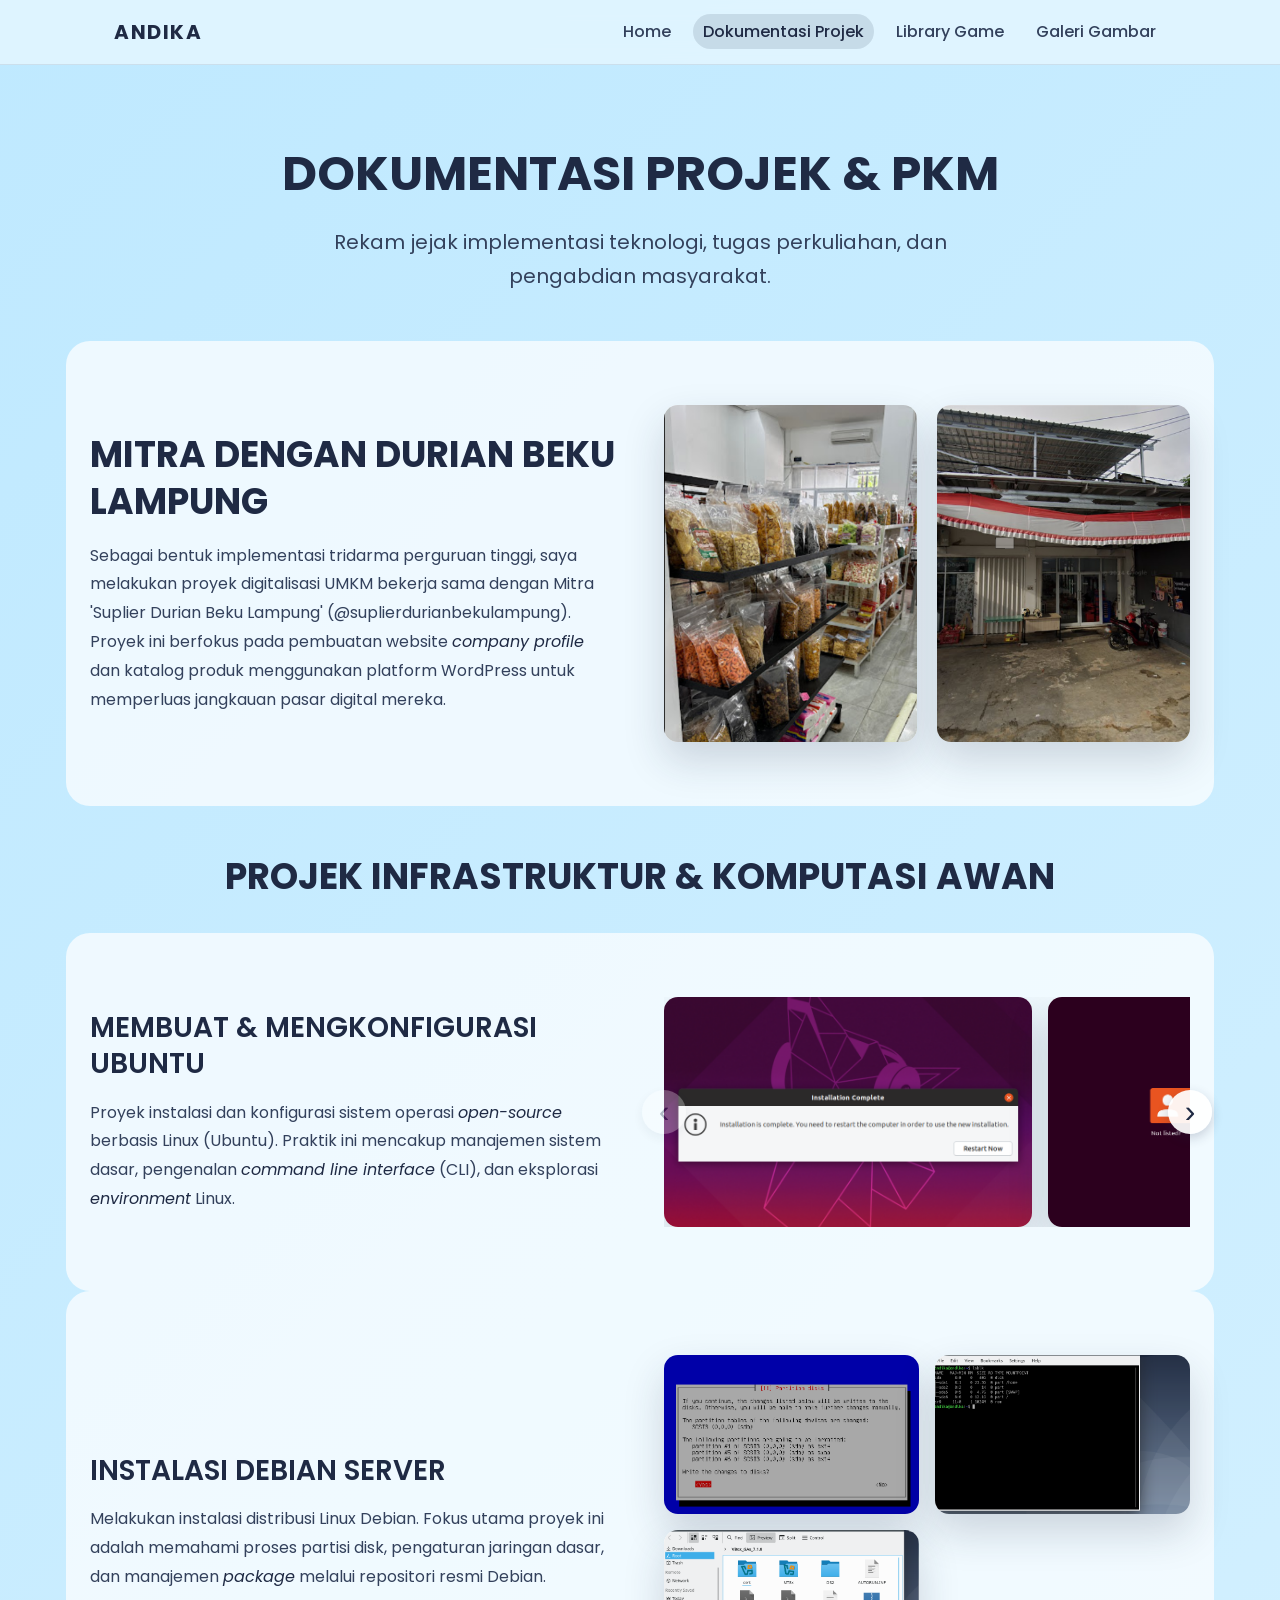
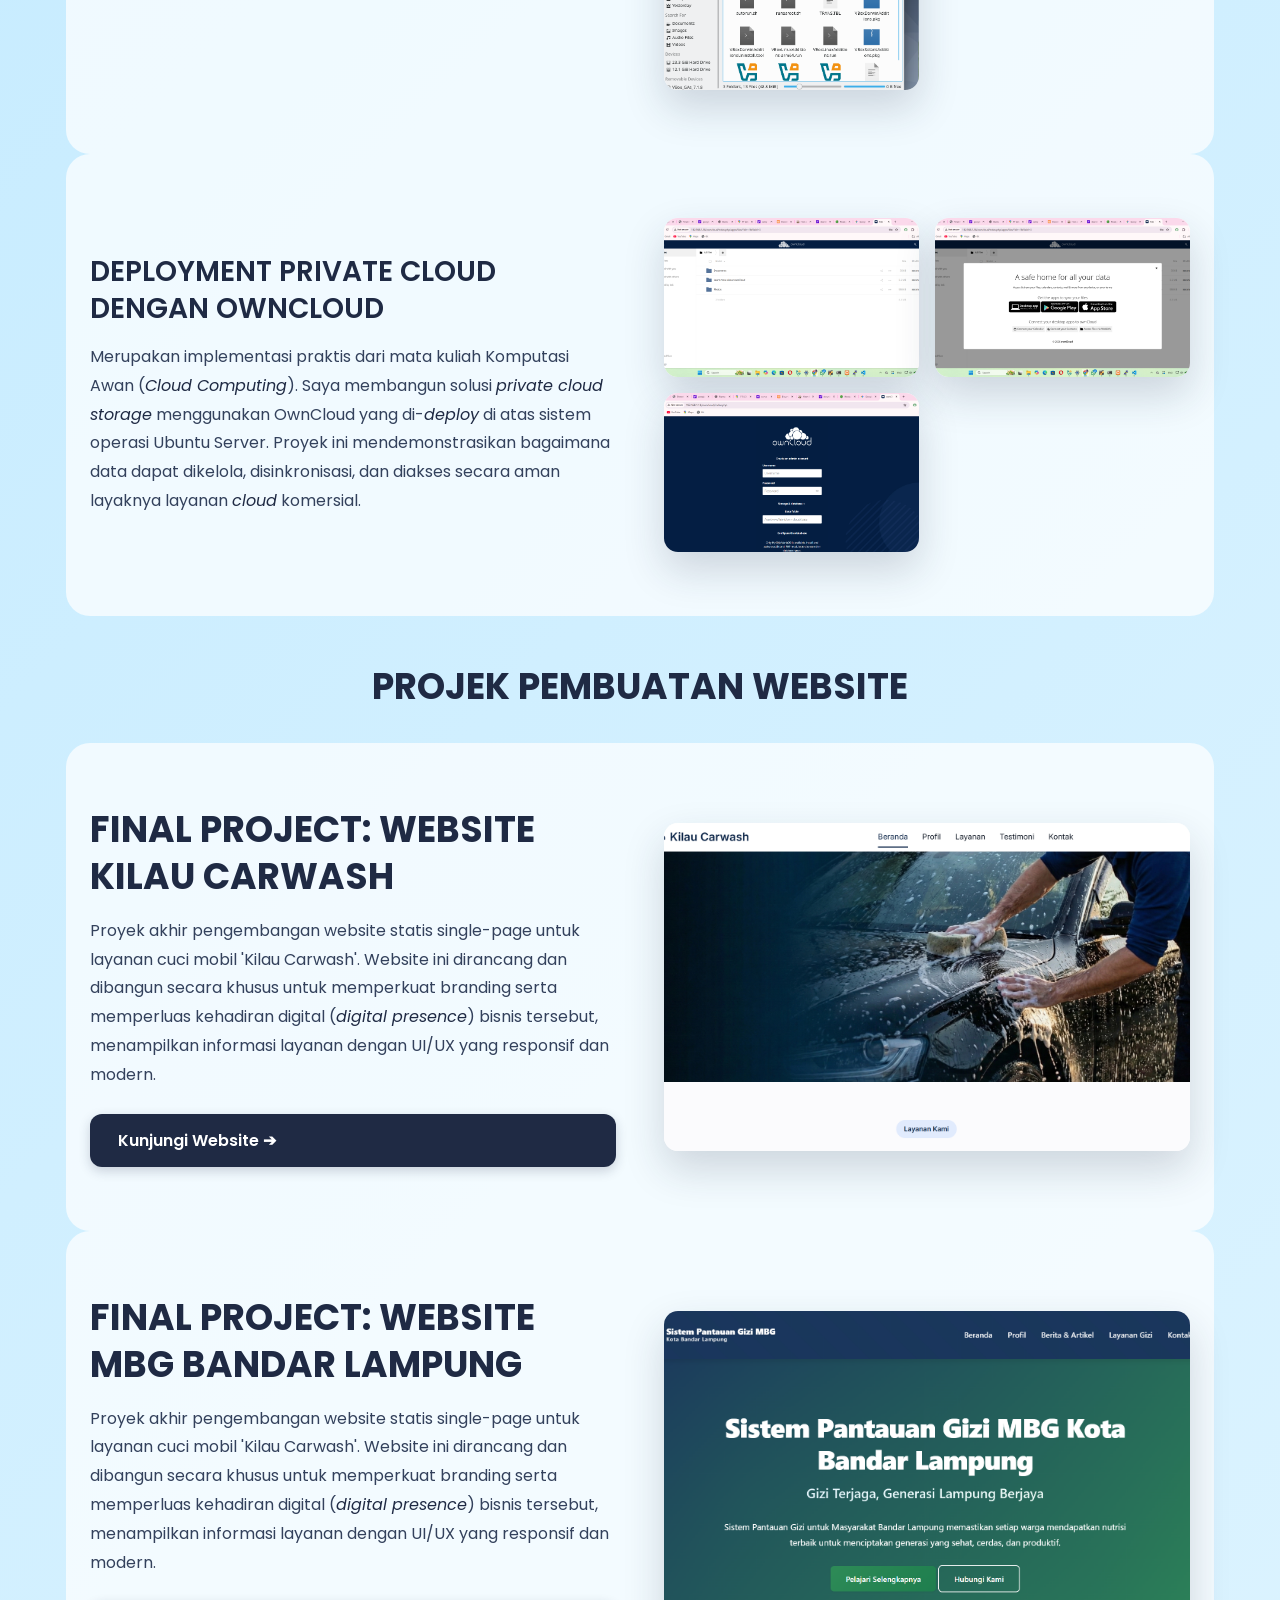
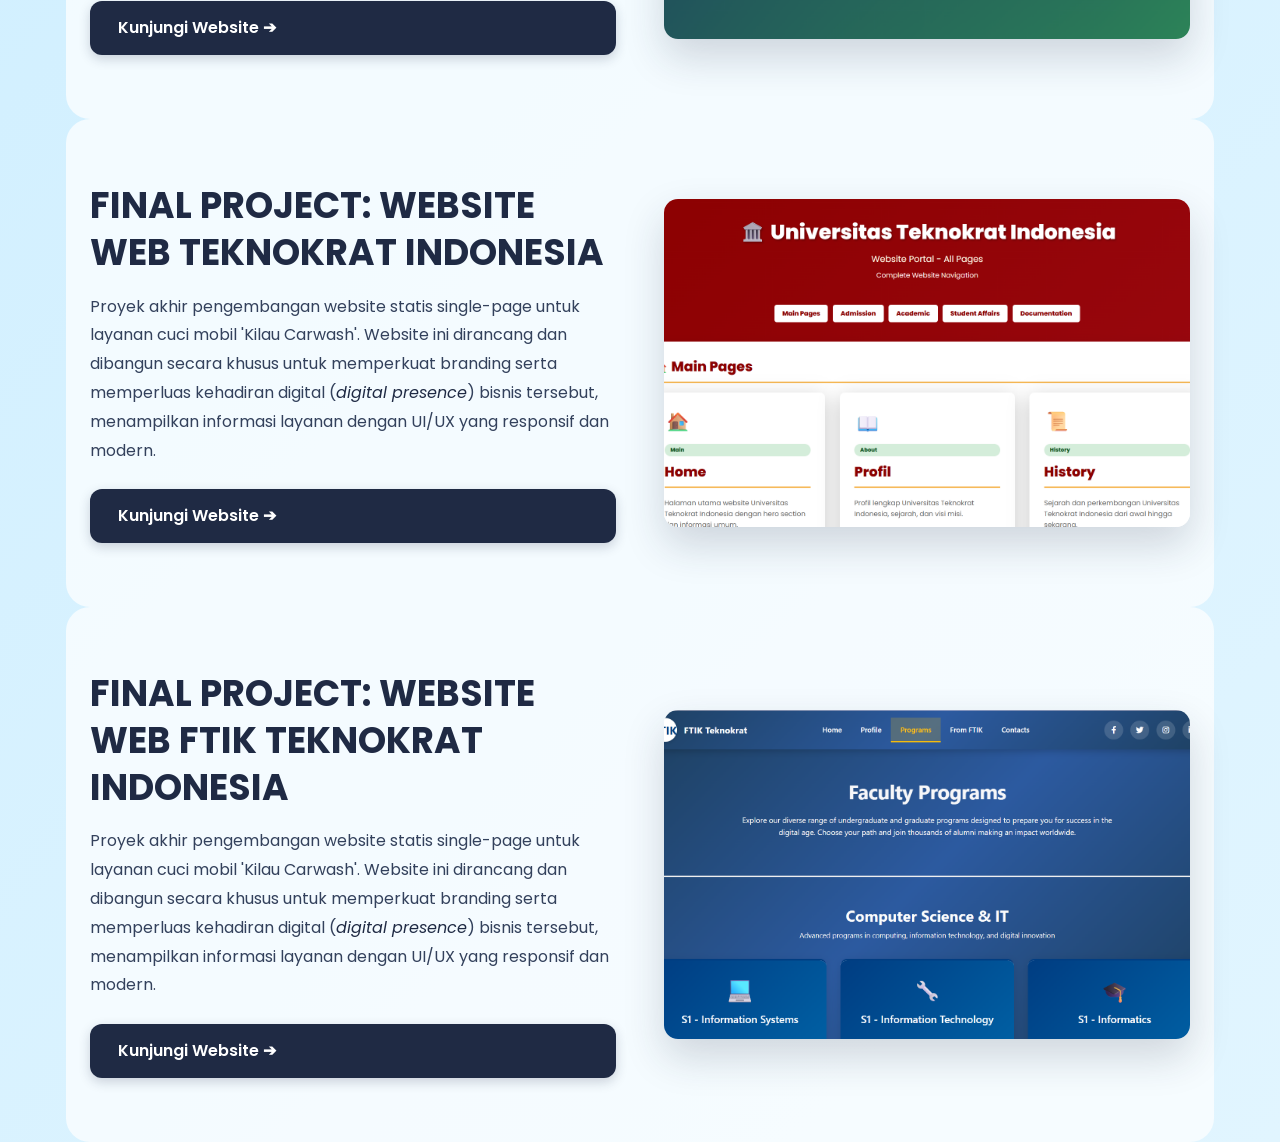
==== dokumentasi.html @ e95131c3 "first commit" ====
<!doctype html>
<html lang="id">
  <head>
    <meta charset="UTF-8" />
    <meta name="viewport" content="width=device-width, initial-scale=1.0" />
    <title>Dokumentasi Projek & PKM | Portofolio</title>
    <link rel="preconnect" href="https://fonts.googleapis.com" />
    <link rel="preconnect" href="https://fonts.gstatic.com" crossorigin />
    <link
      href="https://fonts.googleapis.com/css2?family=Poppins:wght@300;400;500;600;700&display=swap"
      rel="stylesheet"
    />
    <link rel="stylesheet" href="style-dokumentasi.css" />
  </head>
  <body>
    <!-- NAVBAR -->
    <header class="site-header">
      <nav class="navbar" aria-label="Navigasi utama">
        <a class="logo" href="index.html">ANDIKA</a>
        <ul class="nav-links">
          <li><a href="index.html">Home</a></li>
          <li>
            <a class="active" href="dokumentasi.html">Dokumentasi Projek</a>
          </li>
          <li><a href="library.html">Library Game</a></li>
          <li><a href="galeri.html">Galeri Gambar</a></li>
        </ul>
      </nav>
    </header>

    <main>
      <!-- PAGE HEADER -->
      <section class="section page-header">
        <div class="container center">
          <h1 class="title">DOKUMENTASI PROJEK & PKM</h1>
          <p class="subtitle">
            Rekam jejak implementasi teknologi, tugas perkuliahan, dan
            pengabdian masyarakat.
          </p>
        </div>
      </section>

      <!-- SECTION A: PKM - ZIG-ZAG LAYOUT 1 (Text Left, Images Right) -->
      <section class="section pkm-section">
        <div class="container split">
          <div class="content">
            <h2 class="section-title">MITRA DENGAN DURIAN BEKU LAMPUNG</h2>
            <p class="description">
              Sebagai bentuk implementasi tridarma perguruan tinggi, saya
              melakukan proyek digitalisasi UMKM bekerja sama dengan Mitra
              'Suplier Durian Beku Lampung' (@suplierdurianbekulampung). Proyek
              ini berfokus pada pembuatan website <em>company profile</em> dan
              katalog produk menggunakan platform WordPress untuk memperluas
              jangkauan pasar digital mereka.
            </p>
          </div>
          <div class="portrait-grid">
            <div class="portrait-item">
              <img
                src="dokumentasi/pkm1.png"
                alt="Dokumentasi PKM - Durian Beku Lampung 1"
                loading="lazy"
                decoding="async"
              />
            </div>
            <div class="portrait-item">
              <img
                src="dokumentasi/pkm2.png"
                alt="Dokumentasi PKM - Durian Beku Lampung 2"
                loading="lazy"
                decoding="async"
              />
            </div>
          </div>
        </div>
      </section>

      <!-- SECTION B: IT INFRASTRUCTURE PROJECTS -->
      <section class="section projects-header">
        <div class="container center">
          <h2 class="section-title">PROJEK INFRASTRUKTUR & KOMPUTASI AWAN</h2>
        </div>
      </section>

      <!-- SUB-SECTION B1: UBUNTU (Text Left, Scrolling Gallery Right) -->
      <section class="section ubuntu-section">
        <div class="container split">
          <div class="content">
            <h3 class="subsection-title">MEMBUAT & MENGKONFIGURASI UBUNTU</h3>
            <p class="description">
              Proyek instalasi dan konfigurasi sistem operasi
              <em>open-source</em> berbasis Linux (Ubuntu). Praktik ini mencakup
              manajemen sistem dasar, pengenalan
              <em>command line interface</em> (CLI), dan eksplorasi
              <em>environment</em> Linux.
            </p>
          </div>
          <div class="gallery-container">
            <button
              class="gallery-nav gallery-nav-left"
              aria-label="Scroll left"
            >
              &#8249;
            </button>
            <div class="horizontal-gallery" id="ubuntuGallery">
              <div class="gallery-slide">
                <img
                  src="dokumentasi/ubuntu1.png"
                  alt="Ubuntu Screenshot 1"
                  loading="lazy"
                  decoding="async"
                />
              </div>
              <div class="gallery-slide">
                <img
                  src="dokumentasi/ubuntu2.png"
                  alt="Ubuntu Screenshot 2"
                  loading="lazy"
                  decoding="async"
                />
              </div>
              <div class="gallery-slide">
                <img
                  src="dokumentasi/ubuntu3.png"
                  alt="Ubuntu Screenshot 3"
                  loading="lazy"
                  decoding="async"
                />
              </div>
              <div class="gallery-slide">
                <img
                  src="dokumentasi/ubuntu4.png"
                  alt="Ubuntu Screenshot 4"
                  loading="lazy"
                  decoding="async"
                />
              </div>
            </div>
            <button
              class="gallery-nav gallery-nav-right"
              aria-label="Scroll right"
            >
              &#8250;
            </button>
          </div>
        </div>
      </section>

      <!-- SUB-SECTION B2: DEBIAN (Images Left, Text Right) -->
      <section class="section debian-section">
        <div class="container split reverse">
          <div class="image-stack">
            <div class="stack-item">
              <img
                src="dokumentasi/debian1.png"
                alt="Debian Installation Screenshot 1"
                loading="lazy"
                decoding="async"
              />
            </div>
            <div class="stack-item">
              <img
                src="dokumentasi/debian2.png"
                alt="Debian Installation Screenshot 2"
                loading="lazy"
                decoding="async"
              />
            </div>
            <div class="stack-item">
              <img
                src="dokumentasi/debian3.png"
                alt="Debian Installation Screenshot 3"
                loading="lazy"
                decoding="async"
              />
            </div>
          </div>
          <div class="content">
            <h3 class="subsection-title">INSTALASI DEBIAN SERVER</h3>
            <p class="description">
              Melakukan instalasi distribusi Linux Debian. Fokus utama proyek
              ini adalah memahami proses partisi disk, pengaturan jaringan
              dasar, dan manajemen <em>package</em> melalui repositori resmi
              Debian.
            </p>
          </div>
        </div>
      </section>

      <!-- SUB-SECTION B3: OWNCLOUD (Text Left, Images Right) -->
      <section class="section owncloud-section">
        <div class="container split">
          <div class="content">
            <h3 class="subsection-title">
              DEPLOYMENT PRIVATE CLOUD DENGAN OWNCLOUD
            </h3>
            <p class="description">
              Merupakan implementasi praktis dari mata kuliah Komputasi Awan
              (<em>Cloud Computing</em>). Saya membangun solusi
              <em>private cloud storage</em> menggunakan OwnCloud yang di-<em
                >deploy</em
              >
              di atas sistem operasi Ubuntu Server. Proyek ini mendemonstrasikan
              bagaimana data dapat dikelola, disinkronisasi, dan diakses secara
              aman layaknya layanan <em>cloud</em> komersial.
            </p>
          </div>
          <div class="image-stack">
            <div class="stack-item">
              <img
                src="dokumentasi/one cloude.png"
                alt="OwnCloud Dashboard Screenshot 1"
                loading="lazy"
                decoding="async"
              />
            </div>
            <div class="stack-item">
              <img
                src="dokumentasi/one cloude2.png"
                alt="OwnCloud Dashboard Screenshot 2"
                loading="lazy"
                decoding="async"
              />
            </div>
            <div class="stack-item">
              <img
                src="dokumentasi/one cloude3.png"
                alt="OwnCloud Dashboard Screenshot 3"
                loading="lazy"
                decoding="async"
              />
            </div>
          </div>
        </div>
      </section>
    </main>

    <section class="section projects-header">
      <div class="container center">
        <h2 class="section-title">PROJEK PEMBUATAN WEBSITE</h2>
      </div>
    </section>
    <!-- WEB DEVELOPMENT PROJECT: KILAU CARWASH - ZIG-ZAG LAYOUT 2 (Image Left, Text Right) -->
    <section class="section kilau-section">
      <div class="container split reverse">
        <div class="project-image-container">
          <img
            src="dokumentasi/Web Kilau CaarWash.png"
            alt="Website Kilau Carwash - Final Project"
            loading="lazy"
            decoding="async"
            class="project-mockup"
          />
        </div>
        <div class="content">
          <h2 class="section-title">FINAL PROJECT: WEBSITE KILAU CARWASH</h2>
          <p class="description">
            Proyek akhir pengembangan website statis single-page untuk layanan
            cuci mobil 'Kilau Carwash'. Website ini dirancang dan dibangun
            secara khusus untuk memperkuat branding serta memperluas kehadiran
            digital (<em>digital presence</em>) bisnis tersebut, menampilkan
            informasi layanan dengan UI/UX yang responsif dan modern.
          </p>
          <a
            href="https://kilau-caar-wash.netlify.app/"
            target="_blank"
            rel="noopener noreferrer"
            class="cta-button"
          >
            Kunjungi Website ➔
          </a>
        </div>
      </div>
    </section>
    <!-- WEB DEVELOPMENT PROJECT: KILAU CARWASH - ZIG-ZAG LAYOUT 2 (Image Left, Text Right) -->
    <section class="section kilau-section">
      <div class="container split reverse">
        <div class="project-image-container">
          <img
            src="dokumentasi/MBG Bandar Lampung.png"
            alt="Website MBG Bandar Lampung - Final Project"
            loading="lazy"
            decoding="async"
            class="project-mockup"
          />
        </div>
        <div class="content">
          <h2 class="section-title">
            FINAL PROJECT: WEBSITE MBG BANDAR LAMPUNG
          </h2>
          <p class="description">
            Proyek akhir pengembangan website statis single-page untuk layanan
            cuci mobil 'Kilau Carwash'. Website ini dirancang dan dibangun
            secara khusus untuk memperkuat branding serta memperluas kehadiran
            digital (<em>digital presence</em>) bisnis tersebut, menampilkan
            informasi layanan dengan UI/UX yang responsif dan modern.
          </p>
          <a
            href="https://pemantauan-gizi-mbg-kotabandar-lampun.netlify.app/"
            target="_blank"
            rel="noopener noreferrer"
            class="cta-button"
          >
            Kunjungi Website ➔
          </a>
        </div>
      </div>
    </section>
    <!-- WEB DEVELOPMENT PROJECT: KILAU CARWASH - ZIG-ZAG LAYOUT 2 (Image Left, Text Right) -->
    <section class="section kilau-section">
      <div class="container split reverse">
        <div class="project-image-container">
          <img
            src="dokumentasi/Web Teknokrat.png"
            alt="Website MBG Bandar Lampung - Final Project"
            loading="lazy"
            decoding="async"
            class="project-mockup"
          />
        </div>
        <div class="content">
          <h2 class="section-title">
            FINAL PROJECT: WEBSITE WEB TEKNOKRAT INDONESIA
          </h2>
          <p class="description">
            Proyek akhir pengembangan website statis single-page untuk layanan
            cuci mobil 'Kilau Carwash'. Website ini dirancang dan dibangun
            secara khusus untuk memperkuat branding serta memperluas kehadiran
            digital (<em>digital presence</em>) bisnis tersebut, menampilkan
            informasi layanan dengan UI/UX yang responsif dan modern.
          </p>
          <a
            href="https://web-teknokrat-indonesia.netlify.app/"
            target="_blank"
            rel="noopener noreferrer"
            class="cta-button"
          >
            Kunjungi Website ➔
          </a>
        </div>
      </div>
    </section>
    <!-- WEB DEVELOPMENT PROJECT: KILAU CARWASH - ZIG-ZAG LAYOUT 2 (Image Left, Text Right) -->
    <section class="section kilau-section">
      <div class="container split reverse">
        <div class="project-image-container">
          <img
            src="dokumentasi/FTIK Tekno.png"
            alt="Website MBG Bandar Lampung - Final Project"
            loading="lazy"
            decoding="async"
            class="project-mockup"
          />
        </div>
        <div class="content">
          <h2 class="section-title">
            FINAL PROJECT: WEBSITE WEB FTIK TEKNOKRAT INDONESIA
          </h2>
          <p class="description">
            Proyek akhir pengembangan website statis single-page untuk layanan
            cuci mobil 'Kilau Carwash'. Website ini dirancang dan dibangun
            secara khusus untuk memperkuat branding serta memperluas kehadiran
            digital (<em>digital presence</em>) bisnis tersebut, menampilkan
            informasi layanan dengan UI/UX yang responsif dan modern.
          </p>
          <a
            href="https://web-ftik-teknokrat-indonesia.netlify.app/"
            target="_blank"
            rel="noopener noreferrer"
            class="cta-button"
          >
            Kunjungi Website ➔
          </a>
        </div>
      </div>
    </section>

    <script src="script-dokumentasi.js"></script>
  </body>
</html>
---- style-dokumentasi.css ----
/* ========================================
   CSS VARIABLES & DESIGN TOKENS
   ======================================== */
:root {
  /* Color Palette */
  --text-main: #1f2a44; /* Dark Navy - primary text */
  --text-soft: #33415c; /* Charcoal - secondary text */
  --surface: rgba(255, 255, 255, 0.72); /* Semi-transparent white cards */
  --shadow: 0 18px 40px rgba(31, 42, 68, 0.18); /* Subtle drop shadow */

  /* Sky Blue Gradient Background */
  --bg-start: #bfe9ff; /* Light sky blue */
  --bg-end: #e1f5ff; /* Very light blue */

  /* Spacing */
  --section-padding: 64px;
  --container-max-width: 1100px;
}

/* ========================================
   RESET & BASE STYLES
   ======================================== */
* {
  box-sizing: border-box;
  margin: 0;
  padding: 0;
}

html {
  scroll-behavior: smooth;
}

body {
  font-family: "Poppins", sans-serif;
  color: var(--text-main);
  background: linear-gradient(
    135deg,
    var(--bg-start),
    var(--bg-end)
  ); /* Sky blue gradient */
  min-height: 100vh;
  line-height: 1.6;
}

img {
  width: 100%;
  height: 100%;
  object-fit: cover;
  display: block;
}

/* ========================================
   NAVBAR (Sticky Header)
   ======================================== */
.site-header {
  position: sticky;
  top: 0;
  z-index: 10;
  background: rgba(225, 245, 255, 0.92);
  -webkit-backdrop-filter: blur(10px); /* Safari support */
  backdrop-filter: blur(10px);
  border-bottom: 1px solid rgba(31, 42, 68, 0.1);
}

.navbar {
  display: flex;
  align-items: center;
  justify-content: space-between;
  gap: 16px;
  padding: 16px 24px;
  max-width: var(--container-max-width);
  margin: 0 auto;
}

.logo {
  font-weight: 700;
  font-size: 20px;
  letter-spacing: 0.08em;
  color: var(--text-main);
  text-decoration: none;
}

.nav-links {
  list-style: none;
  display: flex;
  flex-wrap: wrap;
  gap: 12px;
}

.nav-links a {
  text-decoration: none;
  color: var(--text-soft);
  font-weight: 500;
  padding: 6px 10px;
  border-radius: 999px;
  transition:
    background 0.2s ease,
    color 0.2s ease;
}

.nav-links a.active,
.nav-links a:hover {
  background: rgba(31, 42, 68, 0.12);
  color: var(--text-main);
}

/* ========================================
   LAYOUT UTILITIES
   ======================================== */
.section {
  padding: var(--section-padding) 24px;
}

.container {
  max-width: var(--container-max-width);
  margin: 0 auto;
}

/* Mobile-First: Stack vertically by default */
.split {
  display: flex;
  flex-direction: column;
  gap: 32px;
  align-items: center;
}

.split.reverse {
  flex-direction: column-reverse;
}

.center {
  text-align: center;
  display: flex;
  flex-direction: column;
  gap: 22px;
  align-items: center;
}

.content {
  width: 100%;
  max-width: 520px;
  display: flex;
  flex-direction: column;
  gap: 16px;
}

/* ========================================
   TYPOGRAPHY
   ======================================== */
.title {
  font-size: clamp(32px, 5vw, 48px);
  font-weight: 700;
  line-height: 1.2;
  color: var(--text-main);
}

.subtitle {
  font-size: clamp(16px, 2.5vw, 20px);
  line-height: 1.7;
  color: var(--text-soft);
  max-width: 720px;
}

.section-title {
  font-size: clamp(24px, 3.5vw, 36px);
  font-weight: 700;
  line-height: 1.3;
  color: var(--text-main);
}

.subsection-title {
  font-size: clamp(20px, 3vw, 28px);
  font-weight: 600;
  line-height: 1.3;
  color: var(--text-main);
}

.description {
  line-height: 1.8;
  color: var(--text-soft);
  font-size: 16px;
}

.description em {
  font-style: italic;
  color: var(--text-main);
}

/* ========================================
   PAGE HEADER
   ======================================== */
.page-header {
  padding-top: 80px;
  padding-bottom: 48px;
}

/* ========================================
   SECTION A: PKM - ZIG-ZAG LAYOUT 1
   (Text Left, 2 Portrait Images Right)
   ======================================== */
.pkm-section {
  background: var(--surface);
  border-radius: 24px;
  margin: 0 auto;
  max-width: calc(var(--container-max-width) + 48px);
}

/* Portrait Image Grid: 2 columns on mobile, side-by-side */
.portrait-grid {
  width: 100%;
  display: grid;
  grid-template-columns: repeat(2, minmax(0, 1fr));
  gap: 16px;
}

.portrait-item {
  aspect-ratio: 3 / 4; /* Portrait orientation */
  border-radius: 14px;
  overflow: hidden;
  box-shadow: var(--shadow);
  background: white;
}

/* ========================================
   WEB DEVELOPMENT PROJECT: KILAU CARWASH
   (Image Left, Text Right with CTA Button)
   ======================================== */
.kilau-section {
  background: var(--surface);
  border-radius: 24px;
  margin: 0 auto;
  max-width: calc(var(--container-max-width) + 48px);
}

/* Project Mockup Image Container */
.project-image-container {
  width: 100%;
  max-width: 540px;
  aspect-ratio: 16 / 10; /* Landscape format for website mockup */
  border-radius: 14px;
  overflow: hidden;
  box-shadow: var(--shadow);
  background: white;
  transition:
    transform 0.3s ease,
    box-shadow 0.3s ease;
}

/* Hover Effect: Scale up and enhance shadow */
.project-image-container:hover {
  transform: translateY(-4px) scale(1.02);
  box-shadow: 0 24px 48px rgba(31, 42, 68, 0.25);
}

.project-mockup {
  transition: transform 0.3s ease;
}

.project-image-container:hover .project-mockup {
  transform: scale(1.03);
}

/* CTA Button (Call to Action) */
.cta-button {
  display: inline-flex;
  align-items: center;
  gap: 8px;
  padding: 14px 28px;
  margin-top: 8px;
  background: var(--text-main);
  color: white;
  text-decoration: none;
  font-weight: 600;
  font-size: 16px;
  border-radius: 12px;
  transition:
    background 0.3s ease,
    transform 0.2s ease,
    box-shadow 0.3s ease;
  box-shadow: 0 4px 12px rgba(31, 42, 68, 0.2);
}

/* CTA Button Hover Effect: Lighter blue with glow */
.cta-button:hover {
  background: #2a3d5f;
  transform: translateY(-2px);
  box-shadow:
    0 8px 20px rgba(31, 42, 68, 0.3),
    0 0 20px rgba(191, 233, 255, 0.4); /* Sky blue glow */
}

.cta-button:active {
  transform: translateY(0);
  box-shadow: 0 4px 12px rgba(31, 42, 68, 0.2);
}

/* ========================================
   SECTION B: IT INFRASTRUCTURE HEADER
   ======================================== */
.projects-header {
  padding-top: 48px;
  padding-bottom: 32px;
}

/* ========================================
   SUB-SECTION B1: UBUNTU
   (Text Left, Horizontal Scrolling Gallery Right)
   ======================================== */
.ubuntu-section {
  background: var(--surface);
  border-radius: 24px;
  margin: 0 auto;
  max-width: calc(var(--container-max-width) + 48px);
}

/* Gallery Container with Arrow Buttons */
.gallery-container {
  position: relative;
  width: 100%;
  max-width: 540px;
}

/* Horizontal Scrolling Gallery */
.horizontal-gallery {
  display: flex;
  gap: 16px;
  overflow-x: auto;
  scroll-snap-type: x mandatory;
  scroll-behavior: smooth;
  -webkit-overflow-scrolling: touch;
  /* Hide scrollbar */
  scrollbar-width: none; /* Firefox */
  -ms-overflow-style: none; /* IE/Edge */
}

.horizontal-gallery::-webkit-scrollbar {
  display: none; /* Chrome/Safari */
}

.gallery-slide {
  flex: 0 0 100%; /* Each slide takes full width */
  aspect-ratio: 16 / 10; /* Landscape orientation for screenshots */
  border-radius: 14px;
  overflow: hidden;
  box-shadow: var(--shadow);
  scroll-snap-align: start;
  background: white;
}

/* Arrow Navigation Buttons */
.gallery-nav {
  position: absolute;
  top: 50%;
  transform: translateY(-50%);
  background: rgba(255, 255, 255, 0.92);
  border: none;
  width: 44px;
  height: 44px;
  border-radius: 50%;
  font-size: 32px;
  font-weight: 300;
  color: var(--text-main);
  cursor: pointer;
  box-shadow: 0 4px 12px rgba(31, 42, 68, 0.2);
  transition:
    background 0.2s ease,
    transform 0.2s ease;
  z-index: 2;
}

.gallery-nav:hover {
  background: white;
  transform: translateY(-50%) scale(1.1);
}

.gallery-nav-left {
  left: -16px;
}

.gallery-nav-right {
  right: -16px;
}

/* ========================================
   SUB-SECTION B2 & B3: DEBIAN & OWNCLOUD
   (Image Stack Grid)
   ======================================== */
.debian-section,
.owncloud-section {
  background: var(--surface);
  border-radius: 24px;
  margin: 0 auto;
  max-width: calc(var(--container-max-width) + 48px);
}

/* Image Stack: Grid layout for screenshots */
.image-stack {
  width: 100%;
  display: grid;
  grid-template-columns: 1fr;
  gap: 14px;
}

.stack-item {
  aspect-ratio: 16 / 10; /* Landscape format for terminal/dashboard */
  border-radius: 14px;
  overflow: hidden;
  box-shadow: var(--shadow);
  background: white;
}

/* ========================================
   RESPONSIVE DESIGN (Desktop)
   ======================================== */

/* Desktop: Switch to 2-column side-by-side layouts */
@media (min-width: 900px) {
  .split {
    flex-direction: row;
    align-items: center;
    justify-content: space-between;
    gap: 48px;
  }

  /* For .reverse class: Images Left, Text Right */
  .split.reverse {
    flex-direction: row-reverse;
  }

  /* Ensure content and image containers take equal space */
  .content,
  .portrait-grid,
  .gallery-container,
  .image-stack,
  .project-image-container {
    flex: 1;
    max-width: 50%;
  }

  /* Portrait grid stays 2 columns on desktop */
  .portrait-grid {
    grid-template-columns: repeat(2, minmax(0, 1fr));
    gap: 20px;
  }

  /* Image stack: 2 columns on desktop for cleaner layout */
  .image-stack {
    grid-template-columns: repeat(2, minmax(0, 1fr));
    gap: 16px;
  }

  /* Gallery slides: Show 1.5 slides on desktop for peek effect */
  .gallery-slide {
    flex: 0 0 70%;
  }

  /* Adjust arrow button positions for desktop */
  .gallery-nav-left {
    left: -22px;
  }

  .gallery-nav-right {
    right: -22px;
  }
}

/* Tablet range: Optimize portrait grid */
@media (min-width: 600px) and (max-width: 899px) {
  .portrait-grid {
    max-width: 600px;
  }
}
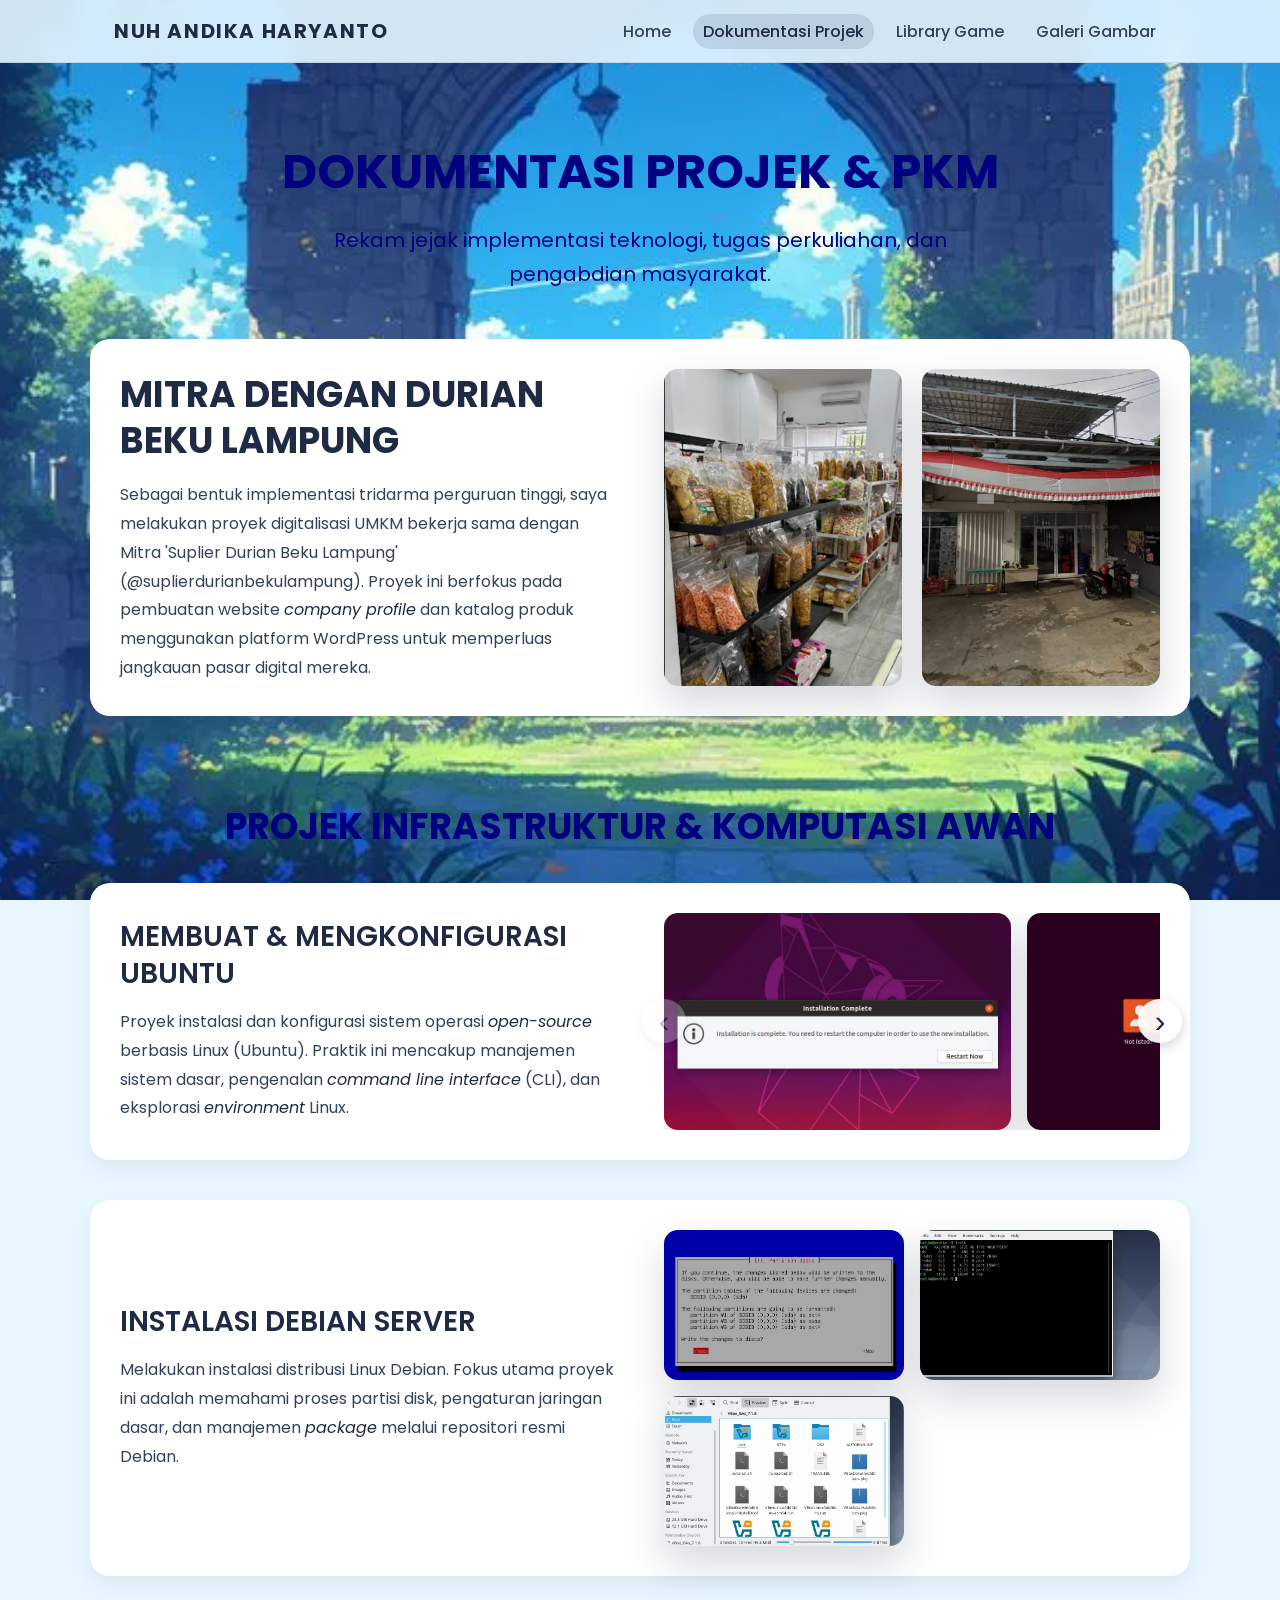
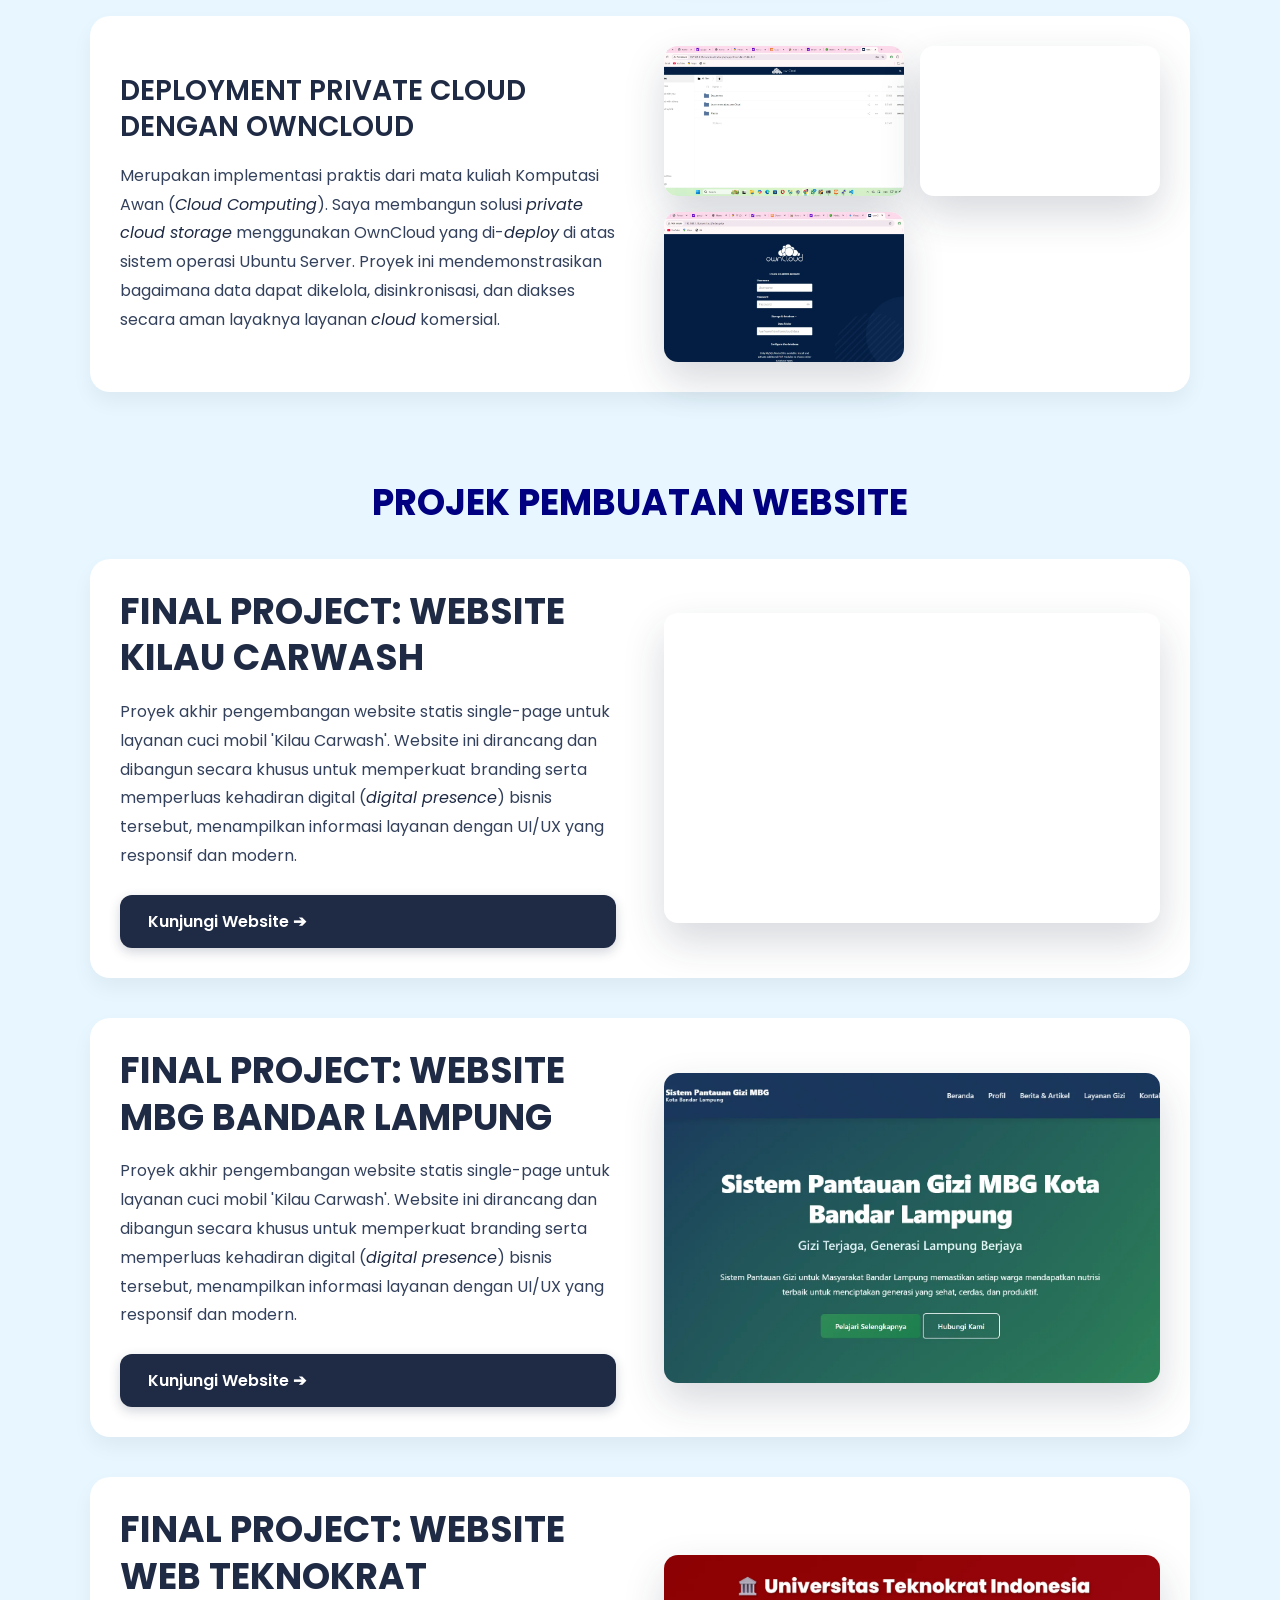
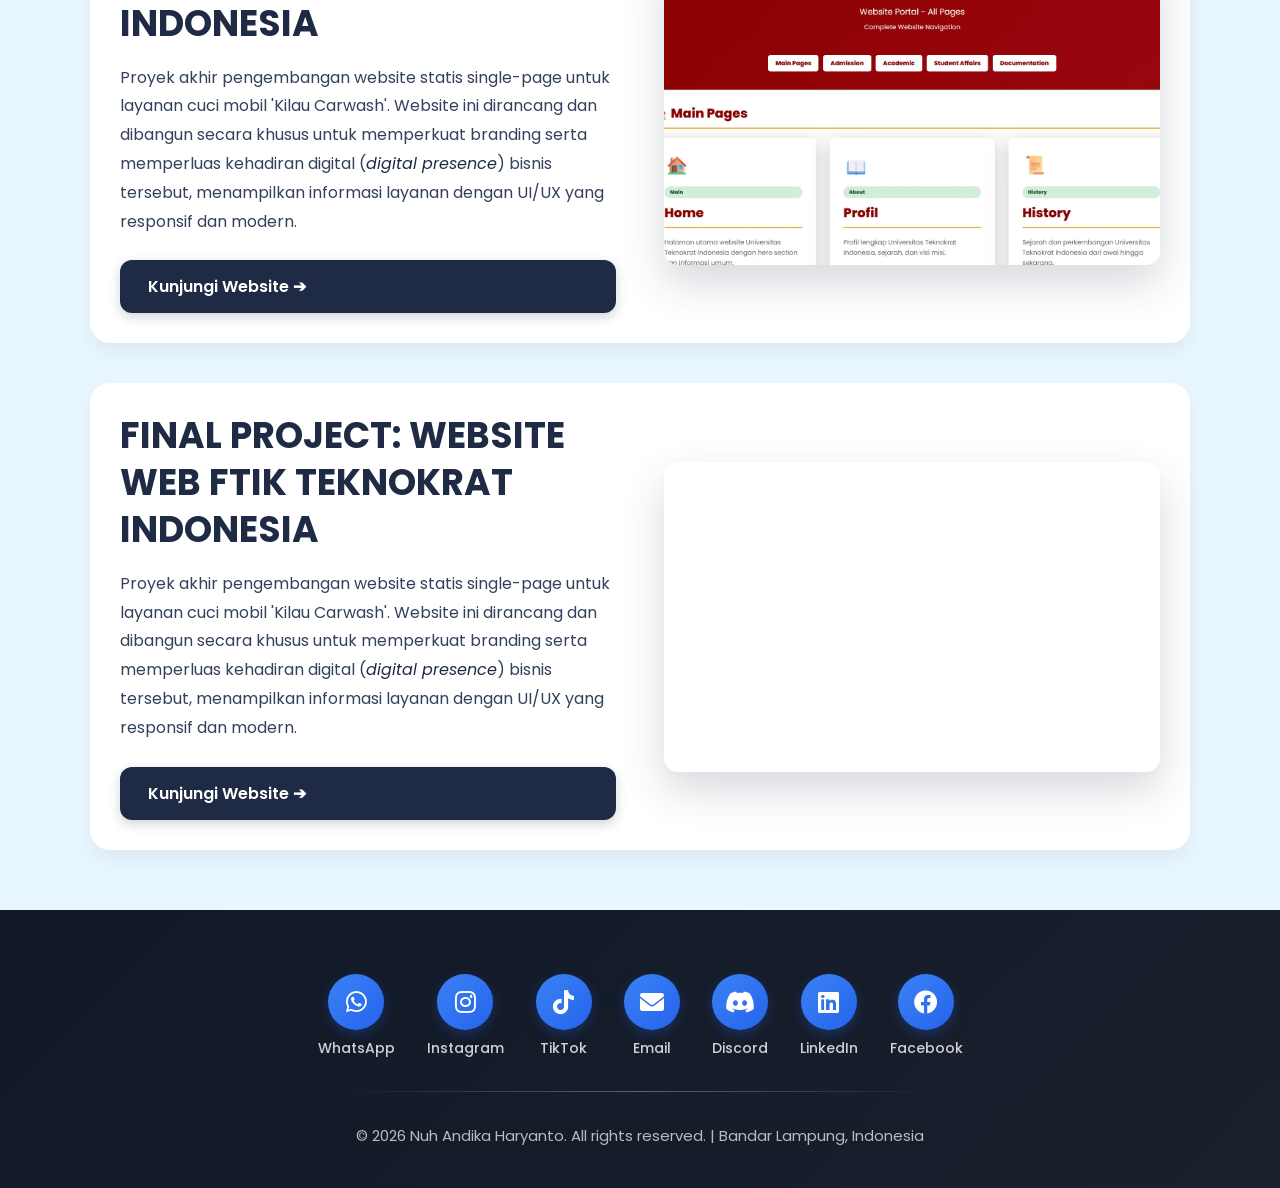
==== commit d8f3060b: "mengupdate semua halaman di website profile" ====
--- a/dokumentasi.html
+++ b/dokumentasi.html
@@ -3,20 +3,24 @@
   <head>
     <meta charset="UTF-8" />
     <meta name="viewport" content="width=device-width, initial-scale=1.0" />
-    <title>Dokumentasi Projek & PKM | Portofolio</title>
+    <title > Dokumentasi Projek & PKM | Portofolio</title>
     <link rel="preconnect" href="https://fonts.googleapis.com" />
     <link rel="preconnect" href="https://fonts.gstatic.com" crossorigin />
     <link
       href="https://fonts.googleapis.com/css2?family=Poppins:wght@300;400;500;600;700&display=swap"
       rel="stylesheet"
     />
+    <link
+      rel="stylesheet"
+      href="https://cdnjs.cloudflare.com/ajax/libs/font-awesome/6.0.0/css/all.min.css"
+    />
     <link rel="stylesheet" href="style-dokumentasi.css" />
   </head>
-  <body>
+  <body class="bg-dokumentasi">
     <!-- NAVBAR -->
     <header class="site-header">
       <nav class="navbar" aria-label="Navigasi utama">
-        <a class="logo" href="index.html">ANDIKA</a>
+        <a class="logo" href="index.html">NUH ANDIKA HARYANTO</a>
         <ul class="nav-links">
           <li><a href="index.html">Home</a></li>
           <li>
@@ -32,8 +36,8 @@
       <!-- PAGE HEADER -->
       <section class="section page-header">
         <div class="container center">
-          <h1 class="title">DOKUMENTASI PROJEK & PKM</h1>
-          <p class="subtitle">
+          <h1 class="title" style="color: navy;">DOKUMENTASI PROJEK & PKM</h1>
+          <p class="subtitle" style="color: navy;">
             Rekam jejak implementasi teknologi, tugas perkuliahan, dan
             pengabdian masyarakat.
           </p>
@@ -42,34 +46,36 @@
 
       <!-- SECTION A: PKM - ZIG-ZAG LAYOUT 1 (Text Left, Images Right) -->
       <section class="section pkm-section">
-        <div class="container split">
-          <div class="content">
-            <h2 class="section-title">MITRA DENGAN DURIAN BEKU LAMPUNG</h2>
-            <p class="description">
-              Sebagai bentuk implementasi tridarma perguruan tinggi, saya
-              melakukan proyek digitalisasi UMKM bekerja sama dengan Mitra
-              'Suplier Durian Beku Lampung' (@suplierdurianbekulampung). Proyek
-              ini berfokus pada pembuatan website <em>company profile</em> dan
-              katalog produk menggunakan platform WordPress untuk memperluas
-              jangkauan pasar digital mereka.
-            </p>
-          </div>
-          <div class="portrait-grid">
-            <div class="portrait-item">
-              <img
-                src="dokumentasi/pkm1.png"
-                alt="Dokumentasi PKM - Durian Beku Lampung 1"
-                loading="lazy"
-                decoding="async"
-              />
-            </div>
-            <div class="portrait-item">
-              <img
-                src="dokumentasi/pkm2.png"
-                alt="Dokumentasi PKM - Durian Beku Lampung 2"
-                loading="lazy"
-                decoding="async"
-              />
+        <div class="container">
+          <div class="project-card split">
+            <div class="content">
+              <h2 class="section-title">MITRA DENGAN DURIAN BEKU LAMPUNG</h2>
+              <p class="description">
+                Sebagai bentuk implementasi tridarma perguruan tinggi, saya
+                melakukan proyek digitalisasi UMKM bekerja sama dengan Mitra
+                'Suplier Durian Beku Lampung' (@suplierdurianbekulampung). Proyek
+                ini berfokus pada pembuatan website <em>company profile</em> dan
+                katalog produk menggunakan platform WordPress untuk memperluas
+                jangkauan pasar digital mereka.
+              </p>
+            </div>
+            <div class="portrait-grid">
+              <div class="portrait-item">
+                <img
+                  src="dokumentasi/pkm1.webp"
+                  alt="Dokumentasi PKM - Durian Beku Lampung 1"
+                  loading="lazy"
+                  decoding="async"
+                />
+              </div>
+              <div class="portrait-item">
+                <img
+                  src="dokumentasi/pkm2.webp"
+                  alt="Dokumentasi PKM - Durian Beku Lampung 2"
+                  loading="lazy"
+                  decoding="async"
+                />
+              </div>
             </div>
           </div>
         </div>
@@ -78,157 +84,163 @@
       <!-- SECTION B: IT INFRASTRUCTURE PROJECTS -->
       <section class="section projects-header">
         <div class="container center">
-          <h2 class="section-title">PROJEK INFRASTRUKTUR & KOMPUTASI AWAN</h2>
+          <h2 class="section-title" style="color: navy;">PROJEK INFRASTRUKTUR & KOMPUTASI AWAN</h2>
         </div>
       </section>
 
       <!-- SUB-SECTION B1: UBUNTU (Text Left, Scrolling Gallery Right) -->
       <section class="section ubuntu-section">
-        <div class="container split">
-          <div class="content">
-            <h3 class="subsection-title">MEMBUAT & MENGKONFIGURASI UBUNTU</h3>
-            <p class="description">
-              Proyek instalasi dan konfigurasi sistem operasi
-              <em>open-source</em> berbasis Linux (Ubuntu). Praktik ini mencakup
-              manajemen sistem dasar, pengenalan
-              <em>command line interface</em> (CLI), dan eksplorasi
-              <em>environment</em> Linux.
-            </p>
-          </div>
-          <div class="gallery-container">
-            <button
-              class="gallery-nav gallery-nav-left"
-              aria-label="Scroll left"
-            >
-              &#8249;
-            </button>
-            <div class="horizontal-gallery" id="ubuntuGallery">
-              <div class="gallery-slide">
-                <img
-                  src="dokumentasi/ubuntu1.png"
-                  alt="Ubuntu Screenshot 1"
-                  loading="lazy"
-                  decoding="async"
-                />
-              </div>
-              <div class="gallery-slide">
-                <img
-                  src="dokumentasi/ubuntu2.png"
-                  alt="Ubuntu Screenshot 2"
-                  loading="lazy"
-                  decoding="async"
-                />
-              </div>
-              <div class="gallery-slide">
-                <img
-                  src="dokumentasi/ubuntu3.png"
-                  alt="Ubuntu Screenshot 3"
-                  loading="lazy"
-                  decoding="async"
-                />
-              </div>
-              <div class="gallery-slide">
-                <img
-                  src="dokumentasi/ubuntu4.png"
-                  alt="Ubuntu Screenshot 4"
-                  loading="lazy"
-                  decoding="async"
-                />
-              </div>
-            </div>
-            <button
-              class="gallery-nav gallery-nav-right"
-              aria-label="Scroll right"
-            >
-              &#8250;
-            </button>
+        <div class="container">
+          <div class="project-card split">
+            <div class="content">
+              <h3 class="subsection-title">MEMBUAT & MENGKONFIGURASI UBUNTU</h3>
+              <p class="description">
+                Proyek instalasi dan konfigurasi sistem operasi
+                <em>open-source</em> berbasis Linux (Ubuntu). Praktik ini mencakup
+                manajemen sistem dasar, pengenalan
+                <em>command line interface</em> (CLI), dan eksplorasi
+                <em>environment</em> Linux.
+              </p>
+            </div>
+            <div class="gallery-container">
+              <button
+                class="gallery-nav gallery-nav-left"
+                aria-label="Scroll left"
+              >
+                &#8249;
+              </button>
+              <div class="horizontal-gallery" id="ubuntuGallery">
+                <div class="gallery-slide">
+                  <img
+                    src="dokumentasi/ubuntu1.webp"
+                    alt="Ubuntu Screenshot 1"
+                    loading="lazy"
+                    decoding="async"
+                  />
+                </div>
+                <div class="gallery-slide">
+                  <img
+                    src="dokumentasi/ubuntu2.webp"
+                    alt="Ubuntu Screenshot 2"
+                    loading="lazy"
+                    decoding="async"
+                  />
+                </div>
+                <div class="gallery-slide">
+                  <img
+                    src="dokumentasi/ubuntu3.webp"
+                    alt="Ubuntu Screenshot 3"
+                    loading="lazy"
+                    decoding="async"
+                  />
+                </div>
+                <div class="gallery-slide">
+                  <img
+                    src="dokumentasi/ubuntu4.webp"
+                    alt="Ubuntu Screenshot 4"
+                    loading="lazy"
+                    decoding="async"
+                  />
+                </div>
+              </div>
+              <button
+                class="gallery-nav gallery-nav-right"
+                aria-label="Scroll right"
+              >
+                &#8250;
+              </button>
+            </div>
           </div>
         </div>
       </section>
 
       <!-- SUB-SECTION B2: DEBIAN (Images Left, Text Right) -->
       <section class="section debian-section">
-        <div class="container split reverse">
-          <div class="image-stack">
-            <div class="stack-item">
-              <img
-                src="dokumentasi/debian1.png"
-                alt="Debian Installation Screenshot 1"
-                loading="lazy"
-                decoding="async"
-              />
-            </div>
-            <div class="stack-item">
-              <img
-                src="dokumentasi/debian2.png"
-                alt="Debian Installation Screenshot 2"
-                loading="lazy"
-                decoding="async"
-              />
-            </div>
-            <div class="stack-item">
-              <img
-                src="dokumentasi/debian3.png"
-                alt="Debian Installation Screenshot 3"
-                loading="lazy"
-                decoding="async"
-              />
-            </div>
-          </div>
-          <div class="content">
-            <h3 class="subsection-title">INSTALASI DEBIAN SERVER</h3>
-            <p class="description">
-              Melakukan instalasi distribusi Linux Debian. Fokus utama proyek
-              ini adalah memahami proses partisi disk, pengaturan jaringan
-              dasar, dan manajemen <em>package</em> melalui repositori resmi
-              Debian.
-            </p>
+        <div class="container">
+          <div class="project-card split reverse">
+            <div class="image-stack">
+              <div class="stack-item">
+                <img
+                  src="dokumentasi/debian1.webp"
+                  alt="Debian Installation Screenshot 1"
+                  loading="lazy"
+                  decoding="async"
+                />
+              </div>
+              <div class="stack-item">
+                <img
+                  src="dokumentasi/debian2.webp"
+                  alt="Debian Installation Screenshot 2"
+                  loading="lazy"
+                  decoding="async"
+                />
+              </div>
+              <div class="stack-item">
+                <img
+                  src="dokumentasi/debian3.webp"
+                  alt="Debian Installation Screenshot 3"
+                  loading="lazy"
+                  decoding="async"
+                />
+              </div>
+            </div>
+            <div class="content">
+              <h3 class="subsection-title">INSTALASI DEBIAN SERVER</h3>
+              <p class="description">
+                Melakukan instalasi distribusi Linux Debian. Fokus utama proyek
+                ini adalah memahami proses partisi disk, pengaturan jaringan
+                dasar, dan manajemen <em>package</em> melalui repositori resmi
+                Debian.
+              </p>
+            </div>
           </div>
         </div>
       </section>
 
       <!-- SUB-SECTION B3: OWNCLOUD (Text Left, Images Right) -->
       <section class="section owncloud-section">
-        <div class="container split">
-          <div class="content">
-            <h3 class="subsection-title">
-              DEPLOYMENT PRIVATE CLOUD DENGAN OWNCLOUD
-            </h3>
-            <p class="description">
-              Merupakan implementasi praktis dari mata kuliah Komputasi Awan
-              (<em>Cloud Computing</em>). Saya membangun solusi
-              <em>private cloud storage</em> menggunakan OwnCloud yang di-<em
-                >deploy</em
-              >
-              di atas sistem operasi Ubuntu Server. Proyek ini mendemonstrasikan
-              bagaimana data dapat dikelola, disinkronisasi, dan diakses secara
-              aman layaknya layanan <em>cloud</em> komersial.
-            </p>
-          </div>
-          <div class="image-stack">
-            <div class="stack-item">
-              <img
-                src="dokumentasi/one cloude.png"
-                alt="OwnCloud Dashboard Screenshot 1"
-                loading="lazy"
-                decoding="async"
-              />
-            </div>
-            <div class="stack-item">
-              <img
-                src="dokumentasi/one cloude2.png"
-                alt="OwnCloud Dashboard Screenshot 2"
-                loading="lazy"
-                decoding="async"
-              />
-            </div>
-            <div class="stack-item">
-              <img
-                src="dokumentasi/one cloude3.png"
-                alt="OwnCloud Dashboard Screenshot 3"
-                loading="lazy"
-                decoding="async"
-              />
+        <div class="container">
+          <div class="project-card split">
+            <div class="content">
+              <h3 class="subsection-title">
+                DEPLOYMENT PRIVATE CLOUD DENGAN OWNCLOUD
+              </h3>
+              <p class="description">
+                Merupakan implementasi praktis dari mata kuliah Komputasi Awan
+                (<em>Cloud Computing</em>). Saya membangun solusi
+                <em>private cloud storage</em> menggunakan OwnCloud yang di-<em
+                  >deploy</em
+                >
+                di atas sistem operasi Ubuntu Server. Proyek ini mendemonstrasikan
+                bagaimana data dapat dikelola, disinkronisasi, dan diakses secara
+                aman layaknya layanan <em>cloud</em> komersial.
+              </p>
+            </div>
+            <div class="image-stack">
+              <div class="stack-item">
+                <img
+                  src="dokumentasi/one cloude.webp"
+                  alt="OwnCloud Dashboard Screenshot 1"
+                  loading="lazy"
+                  decoding="async"
+                />
+              </div>
+              <div class="stack-item">
+                <img
+                  src="dokumentasi/one cloude2.webp"
+                  alt="OwnCloud Dashboard Screenshot 2"
+                  loading="lazy"
+                  decoding="async"
+                />
+              </div>
+              <div class="stack-item">
+                <img
+                  src="dokumentasi/one cloude3.webp"
+                  alt="OwnCloud Dashboard Screenshot 3"
+                  loading="lazy"
+                  decoding="async"
+                />
+              </div>
             </div>
           </div>
         </div>
@@ -237,144 +249,235 @@
 
     <section class="section projects-header">
       <div class="container center">
-        <h2 class="section-title">PROJEK PEMBUATAN WEBSITE</h2>
+        <h2 class="section-title" style="color: navy;">PROJEK PEMBUATAN WEBSITE</h2>
       </div>
     </section>
     <!-- WEB DEVELOPMENT PROJECT: KILAU CARWASH - ZIG-ZAG LAYOUT 2 (Image Left, Text Right) -->
     <section class="section kilau-section">
-      <div class="container split reverse">
-        <div class="project-image-container">
-          <img
-            src="dokumentasi/Web Kilau CaarWash.png"
-            alt="Website Kilau Carwash - Final Project"
-            loading="lazy"
-            decoding="async"
-            class="project-mockup"
-          />
-        </div>
-        <div class="content">
-          <h2 class="section-title">FINAL PROJECT: WEBSITE KILAU CARWASH</h2>
-          <p class="description">
-            Proyek akhir pengembangan website statis single-page untuk layanan
-            cuci mobil 'Kilau Carwash'. Website ini dirancang dan dibangun
-            secara khusus untuk memperkuat branding serta memperluas kehadiran
-            digital (<em>digital presence</em>) bisnis tersebut, menampilkan
-            informasi layanan dengan UI/UX yang responsif dan modern.
-          </p>
-          <a
-            href="https://kilau-caar-wash.netlify.app/"
-            target="_blank"
-            rel="noopener noreferrer"
-            class="cta-button"
-          >
-            Kunjungi Website ➔
-          </a>
+      <div class="container">
+        <div class="project-card split reverse">
+          <div class="project-image-container">
+            <img
+              src="dokumentasi/Web Kilau CaarWash.webp"
+              alt="Website Kilau Carwash - Final Project"
+              loading="lazy"
+              decoding="async"
+              class="project-mockup"
+            />
+          </div>
+          <div class="content">
+            <h2 class="section-title">FINAL PROJECT: WEBSITE KILAU CARWASH</h2>
+            <p class="description">
+              Proyek akhir pengembangan website statis single-page untuk layanan
+              cuci mobil 'Kilau Carwash'. Website ini dirancang dan dibangun
+              secara khusus untuk memperkuat branding serta memperluas kehadiran
+              digital (<em>digital presence</em>) bisnis tersebut, menampilkan
+              informasi layanan dengan UI/UX yang responsif dan modern.
+            </p>
+            <a
+              href="https://kilau-caar-wash.netlify.app/"
+              target="_blank"
+              rel="noopener noreferrer"
+              class="cta-button"
+            >
+              Kunjungi Website ➔
+            </a>
+          </div>
         </div>
       </div>
     </section>
     <!-- WEB DEVELOPMENT PROJECT: KILAU CARWASH - ZIG-ZAG LAYOUT 2 (Image Left, Text Right) -->
     <section class="section kilau-section">
-      <div class="container split reverse">
-        <div class="project-image-container">
-          <img
-            src="dokumentasi/MBG Bandar Lampung.png"
-            alt="Website MBG Bandar Lampung - Final Project"
-            loading="lazy"
-            decoding="async"
-            class="project-mockup"
-          />
-        </div>
-        <div class="content">
-          <h2 class="section-title">
-            FINAL PROJECT: WEBSITE MBG BANDAR LAMPUNG
-          </h2>
-          <p class="description">
-            Proyek akhir pengembangan website statis single-page untuk layanan
-            cuci mobil 'Kilau Carwash'. Website ini dirancang dan dibangun
-            secara khusus untuk memperkuat branding serta memperluas kehadiran
-            digital (<em>digital presence</em>) bisnis tersebut, menampilkan
-            informasi layanan dengan UI/UX yang responsif dan modern.
-          </p>
-          <a
-            href="https://pemantauan-gizi-mbg-kotabandar-lampun.netlify.app/"
-            target="_blank"
-            rel="noopener noreferrer"
-            class="cta-button"
-          >
-            Kunjungi Website ➔
-          </a>
+      <div class="container">
+        <div class="project-card split reverse">
+          <div class="project-image-container">
+            <img
+              src="dokumentasi/MBG Bandar Lampung.webp"
+              alt="Website MBG Bandar Lampung - Final Project"
+              loading="lazy"
+              decoding="async"
+              class="project-mockup"
+            />
+          </div>
+          <div class="content">
+            <h2 class="section-title">
+              FINAL PROJECT: WEBSITE MBG BANDAR LAMPUNG
+            </h2>
+            <p class="description">
+              Proyek akhir pengembangan website statis single-page untuk layanan
+              cuci mobil 'Kilau Carwash'. Website ini dirancang dan dibangun
+              secara khusus untuk memperkuat branding serta memperluas kehadiran
+              digital (<em>digital presence</em>) bisnis tersebut, menampilkan
+              informasi layanan dengan UI/UX yang responsif dan modern.
+            </p>
+            <a
+              href="https://pemantauan-gizi-mbg-kotabandar-lampun.netlify.app/"
+              target="_blank"
+              rel="noopener noreferrer"
+              class="cta-button"
+            >
+              Kunjungi Website ➔
+            </a>
+          </div>
         </div>
       </div>
     </section>
     <!-- WEB DEVELOPMENT PROJECT: KILAU CARWASH - ZIG-ZAG LAYOUT 2 (Image Left, Text Right) -->
     <section class="section kilau-section">
-      <div class="container split reverse">
-        <div class="project-image-container">
-          <img
-            src="dokumentasi/Web Teknokrat.png"
-            alt="Website MBG Bandar Lampung - Final Project"
-            loading="lazy"
-            decoding="async"
-            class="project-mockup"
-          />
-        </div>
-        <div class="content">
-          <h2 class="section-title">
-            FINAL PROJECT: WEBSITE WEB TEKNOKRAT INDONESIA
-          </h2>
-          <p class="description">
-            Proyek akhir pengembangan website statis single-page untuk layanan
-            cuci mobil 'Kilau Carwash'. Website ini dirancang dan dibangun
-            secara khusus untuk memperkuat branding serta memperluas kehadiran
-            digital (<em>digital presence</em>) bisnis tersebut, menampilkan
-            informasi layanan dengan UI/UX yang responsif dan modern.
-          </p>
-          <a
-            href="https://web-teknokrat-indonesia.netlify.app/"
-            target="_blank"
-            rel="noopener noreferrer"
-            class="cta-button"
-          >
-            Kunjungi Website ➔
-          </a>
+      <div class="container">
+        <div class="project-card split reverse">
+          <div class="project-image-container">
+            <img
+              src="dokumentasi/Web Teknokrat.webp"
+              alt="Website MBG Bandar Lampung - Final Project"
+              loading="lazy"
+              decoding="async"
+              class="project-mockup"
+            />
+          </div>
+          <div class="content">
+            <h2 class="section-title">
+              FINAL PROJECT: WEBSITE WEB TEKNOKRAT INDONESIA
+            </h2>
+            <p class="description">
+              Proyek akhir pengembangan website statis single-page untuk layanan
+              cuci mobil 'Kilau Carwash'. Website ini dirancang dan dibangun
+              secara khusus untuk memperkuat branding serta memperluas kehadiran
+              digital (<em>digital presence</em>) bisnis tersebut, menampilkan
+              informasi layanan dengan UI/UX yang responsif dan modern.
+            </p>
+            <a
+              href="https://web-teknokrat-indonesia.netlify.app/"
+              target="_blank"
+              rel="noopener noreferrer"
+              class="cta-button"
+            >
+              Kunjungi Website ➔
+            </a>
+          </div>
         </div>
       </div>
     </section>
     <!-- WEB DEVELOPMENT PROJECT: KILAU CARWASH - ZIG-ZAG LAYOUT 2 (Image Left, Text Right) -->
     <section class="section kilau-section">
-      <div class="container split reverse">
-        <div class="project-image-container">
-          <img
-            src="dokumentasi/FTIK Tekno.png"
-            alt="Website MBG Bandar Lampung - Final Project"
-            loading="lazy"
-            decoding="async"
-            class="project-mockup"
-          />
-        </div>
-        <div class="content">
-          <h2 class="section-title">
-            FINAL PROJECT: WEBSITE WEB FTIK TEKNOKRAT INDONESIA
-          </h2>
-          <p class="description">
-            Proyek akhir pengembangan website statis single-page untuk layanan
-            cuci mobil 'Kilau Carwash'. Website ini dirancang dan dibangun
-            secara khusus untuk memperkuat branding serta memperluas kehadiran
-            digital (<em>digital presence</em>) bisnis tersebut, menampilkan
-            informasi layanan dengan UI/UX yang responsif dan modern.
-          </p>
+      <div class="container">
+        <div class="project-card split reverse">
+          <div class="project-image-container">
+            <img
+              src="dokumentasi/FTIK Tekno.webp"
+              alt="Website MBG Bandar Lampung - Final Project"
+              loading="lazy"
+              decoding="async"
+              class="project-mockup"
+            />
+          </div>
+          <div class="content">
+            <h2 class="section-title">
+              FINAL PROJECT: WEBSITE WEB FTIK TEKNOKRAT INDONESIA
+            </h2>
+            <p class="description">
+              Proyek akhir pengembangan website statis single-page untuk layanan
+              cuci mobil 'Kilau Carwash'. Website ini dirancang dan dibangun
+              secara khusus untuk memperkuat branding serta memperluas kehadiran
+              digital (<em>digital presence</em>) bisnis tersebut, menampilkan
+              informasi layanan dengan UI/UX yang responsif dan modern.
+            </p>
+            <a
+              href="https://web-ftik-teknokrat-indonesia.netlify.app/"
+              target="_blank"
+              rel="noopener noreferrer"
+              class="cta-button"
+            >
+              Kunjungi Website ➔
+            </a>
+          </div>
+        </div>
+      </div>
+    </section>
+
+    <!-- PROFESSIONAL FOOTER -->
+    <footer class="site-footer">
+      <div class="footer-content">
+        <!-- Social Media Icons -->
+        <div class="social-links">
           <a
-            href="https://web-ftik-teknokrat-indonesia.netlify.app/"
+            href="https://wa.me/6282175424507"
             target="_blank"
             rel="noopener noreferrer"
-            class="cta-button"
+            class="social-link"
+            aria-label="WhatsApp"
           >
-            Kunjungi Website ➔
-          </a>
-        </div>
-      </div>
-    </section>
+            <div class="social-icon-circle">
+              <i class="fab fa-whatsapp"></i>
+            </div>
+            <span class="social-label">WhatsApp</span>
+          </a>
+          <a
+            href="https://instagram.com/aandzzzzyy"
+            target="_blank"
+            rel="noopener noreferrer"
+            class="social-link"
+            aria-label="Instagram"
+          >
+            <div class="social-icon-circle">
+              <i class="fab fa-instagram"></i>
+            </div>
+            <span class="social-label">Instagram</span>
+          </a>
+          <a
+            href="https://www.tiktok.com/@lexsenio"
+            target="_blank"
+            rel="noopener noreferrer"
+            class="social-link"
+            aria-label="TikTok"
+          >
+            <div class="social-icon-circle">
+              <i class="fab fa-tiktok"></i>
+            </div>
+            <span class="social-label">TikTok</span>
+          </a>
+          <a
+            href="mailto:nuhdika173@gmail.com"
+            class="social-link"
+            aria-label="Email"
+          >
+            <div class="social-icon-circle">
+              <i class="fas fa-envelope"></i>
+            </div>
+            <span class="social-label">Email</span>
+          </a>
+          <a href="#" class="social-link" aria-label="Discord">
+            <div class="social-icon-circle">
+              <i class="fab fa-discord"></i>
+            </div>
+            <span class="social-label">Discord</span>
+          </a>
+          <a href="#" class="social-link" aria-label="LinkedIn">
+            <div class="social-icon-circle">
+              <i class="fab fa-linkedin"></i>
+            </div>
+            <span class="social-label">LinkedIn</span>
+          </a>
+          <a href="#" class="social-link" aria-label="Facebook">
+            <div class="social-icon-circle">
+              <i class="fab fa-facebook"></i>
+            </div>
+            <span class="social-label">Facebook</span>
+          </a>
+        </div>
+
+        <!-- Divider -->
+        <div class="footer-divider"></div>
+
+        <!-- Copyright -->
+        <p class="footer-copyright">
+          &copy; 2026 Nuh Andika Haryanto. All rights reserved. | Bandar
+          Lampung, Indonesia
+        </p>
+      </div>
+    </footer>
 
     <script src="script-dokumentasi.js"></script>
+    <script src="responsive-bg.js"></script>
   </body>
 </html>
--- a/style-dokumentasi.css
+++ b/style-dokumentasi.css
@@ -33,13 +33,50 @@
 body {
   font-family: "Poppins", sans-serif;
   color: var(--text-main);
-  background: linear-gradient(
-    135deg,
-    var(--bg-start),
-    var(--bg-end)
-  ); /* Sky blue gradient */
+  background-color: #e7f6ff;
   min-height: 100vh;
-  line-height: 1.6;
+  width: 100%;
+  margin: 0;
+  padding: 0;
+  position: relative;
+  overflow-x: hidden;
+}
+
+body.bg-dokumentasi {
+  background-image: url("game/banner2.webp");
+  background-size: cover;
+  background-repeat: no-repeat;
+  background-attachment: scroll;
+  background-position: center top;
+  min-height: 100vh;
+  width: 100%;
+}
+
+/* Mobile optimization */
+@media (max-width: 480px) {
+  body.bg-dokumentasi {
+    background-position: center 0;
+    background-attachment: scroll;
+    background-size: cover;
+  }
+}
+
+/* Tablet optimization */
+@media (min-width: 481px) and (max-width: 1023px) {
+  body.bg-dokumentasi {
+    background-position: center center;
+    background-attachment: scroll;
+    background-size: cover;
+  }
+}
+
+/* Desktop optimization - parallax effect */
+@media (min-width: 1024px) {
+  body.bg-dokumentasi {
+    background-attachment: fixed;
+    background-position: center center;
+    background-size: cover;
+  }
 }
 
 img {
@@ -144,6 +181,28 @@
   gap: 16px;
 }
 
+.project-card {
+  background-color: #ffffff;
+  border-radius: 20px;
+  padding: 30px;
+  margin-bottom: 40px;
+  box-shadow: 0 10px 20px rgba(0, 0, 0, 0.05);
+  display: flex;
+  flex-wrap: wrap;
+  gap: 20px;
+  align-items: center;
+}
+
+.project-card .content,
+.project-card .portrait-grid,
+.project-card .gallery-container,
+.project-card .image-stack,
+.project-card .project-image-container {
+  flex: 1;
+  width: 100%;
+  max-width: 100%;
+}
+
 /* ========================================
    TYPOGRAPHY
    ======================================== */
@@ -199,10 +258,9 @@
    (Text Left, 2 Portrait Images Right)
    ======================================== */
 .pkm-section {
-  background: var(--surface);
-  border-radius: 24px;
-  margin: 0 auto;
-  max-width: calc(var(--container-max-width) + 48px);
+  background: transparent !important;
+  box-shadow: none !important;
+  padding: 0 !important;
 }
 
 /* Portrait Image Grid: 2 columns on mobile, side-by-side */
@@ -226,10 +284,9 @@
    (Image Left, Text Right with CTA Button)
    ======================================== */
 .kilau-section {
-  background: var(--surface);
-  border-radius: 24px;
-  margin: 0 auto;
-  max-width: calc(var(--container-max-width) + 48px);
+  background: transparent !important;
+  box-shadow: none !important;
+  padding: 0 !important;
 }
 
 /* Project Mockup Image Container */
@@ -307,10 +364,9 @@
    (Text Left, Horizontal Scrolling Gallery Right)
    ======================================== */
 .ubuntu-section {
-  background: var(--surface);
-  border-radius: 24px;
-  margin: 0 auto;
-  max-width: calc(var(--container-max-width) + 48px);
+  background: transparent !important;
+  box-shadow: none !important;
+  padding: 0 !important;
 }
 
 /* Gallery Container with Arrow Buttons */
@@ -387,10 +443,9 @@
    ======================================== */
 .debian-section,
 .owncloud-section {
-  background: var(--surface);
-  border-radius: 24px;
-  margin: 0 auto;
-  max-width: calc(var(--container-max-width) + 48px);
+  background: transparent !important;
+  box-shadow: none !important;
+  padding: 0 !important;
 }
 
 /* Image Stack: Grid layout for screenshots */
@@ -437,6 +492,19 @@
     max-width: 50%;
   }
 
+  .project-card {
+    flex-wrap: nowrap;
+  }
+
+  .project-card .content,
+  .project-card .portrait-grid,
+  .project-card .gallery-container,
+  .project-card .image-stack,
+  .project-card .project-image-container {
+    flex: 1;
+    max-width: 50%;
+  }
+
   /* Portrait grid stays 2 columns on desktop */
   .portrait-grid {
     grid-template-columns: repeat(2, minmax(0, 1fr));
@@ -464,9 +532,234 @@
   }
 }
 
+@media (max-width: 899px) {
+  .project-card {
+    flex-direction: column;
+  }
+}
+
 /* Tablet range: Optimize portrait grid */
 @media (min-width: 600px) and (max-width: 899px) {
   .portrait-grid {
     max-width: 600px;
   }
 }
+
+/* ========================================
+   PROFESSIONAL FOOTER
+   ======================================== */
+
+.site-footer {
+  background: linear-gradient(135deg, #111827 0%, #1a202c 100%);
+  padding: 48px 24px 32px;
+  margin-top: 60px;
+}
+
+.footer-content {
+  max-width: 1100px;
+  margin: 0 auto;
+  display: flex;
+  flex-direction: column;
+  align-items: center;
+  gap: 24px;
+}
+
+/* Social Media Links */
+.social-links {
+  display: flex;
+  justify-content: center;
+  flex-wrap: wrap;
+  gap: 24px;
+}
+
+.social-link {
+  display: flex;
+  flex-direction: column;
+  align-items: center;
+  gap: 8px;
+  text-decoration: none;
+  transition: transform 0.3s ease;
+}
+
+.social-link:hover {
+  transform: translateY(-4px);
+}
+
+.social-icon-circle {
+  display: flex;
+  align-items: center;
+  justify-content: center;
+  width: 48px;
+  height: 48px;
+  background: linear-gradient(135deg, #3b82f6, #2563eb);
+  border-radius: 50%;
+  color: white;
+  font-size: 20px;
+  transition:
+    box-shadow 0.3s ease,
+    transform 0.3s ease;
+  box-shadow: 0 4px 12px rgba(37, 99, 235, 0.3);
+}
+
+.social-link:hover .social-icon-circle {
+  transform: scale(1.1);
+  box-shadow:
+    0 8px 20px rgba(37, 99, 235, 0.5),
+    0 0 30px rgba(59, 130, 246, 0.4);
+}
+
+.social-label {
+  color: rgba(255, 255, 255, 0.8);
+  font-size: 12px;
+  font-weight: 500;
+  text-align: center;
+  transition: color 0.3s ease;
+}
+
+.social-link:hover .social-label {
+  color: rgba(255, 255, 255, 1);
+}
+
+/* Divider Line */
+.footer-divider {
+  width: 100%;
+  max-width: 600px;
+  height: 1px;
+  background: linear-gradient(
+    90deg,
+    transparent,
+    rgba(255, 255, 255, 0.3),
+    transparent
+  );
+  margin: 8px 0;
+}
+
+/* Copyright Text */
+.footer-copyright {
+  color: rgba(255, 255, 255, 0.7);
+  font-size: 14px;
+  text-align: center;
+  line-height: 1.6;
+}
+
+/* Responsive Footer */
+@media (min-width: 768px) {
+  .site-footer {
+    padding: 64px 32px 40px;
+  }
+
+  .social-links {
+    gap: 28px;
+  }
+
+  .social-icon-circle {
+    width: 52px;
+    height: 52px;
+    font-size: 22px;
+  }
+
+  .social-label {
+    font-size: 13px;
+  }
+
+  .footer-copyright {
+    font-size: 15px;
+  }
+}
+
+@media (min-width: 1024px) {
+  .social-links {
+    gap: 32px;
+  }
+
+  .social-icon-circle {
+    width: 56px;
+    height: 56px;
+    font-size: 24px;
+  }
+
+  .social-label {
+    font-size: 14px;
+  }
+}
+
+/* ========================================
+   EXTRA RESPONSIVE FIXES
+   ======================================== */
+@media (max-width: 1024px) {
+  .navbar {
+    padding: 14px 16px;
+    flex-direction: column;
+    align-items: flex-start;
+  }
+
+  .logo {
+    font-size: 16px;
+    letter-spacing: 0.04em;
+    word-break: break-word;
+  }
+
+  .nav-links {
+    width: 100%;
+    gap: 8px;
+  }
+
+  body.bg-dokumentasi {
+    background-attachment: scroll;
+  }
+}
+
+@media (max-width: 640px) {
+  .section {
+    padding: 42px 14px;
+  }
+
+  .project-card {
+    padding: 18px;
+    border-radius: 14px;
+    margin-bottom: 24px;
+  }
+
+  .nav-links a {
+    font-size: 13px;
+    padding: 6px 9px;
+  }
+
+  .gallery-nav {
+    width: 36px;
+    height: 36px;
+    font-size: 24px;
+  }
+
+  .gallery-nav-left {
+    left: 6px;
+  }
+
+  .gallery-nav-right {
+    right: 6px;
+  }
+
+  .description {
+    font-size: 14px;
+    line-height: 1.65;
+  }
+}
+
+@media (max-width: 400px) {
+  .navbar {
+    padding: 12px;
+  }
+
+  .logo {
+    font-size: 14px;
+    letter-spacing: 0.02em;
+  }
+
+  .section {
+    padding: 34px 12px;
+  }
+
+  .section-title {
+    font-size: clamp(20px, 7vw, 26px);
+  }
+}
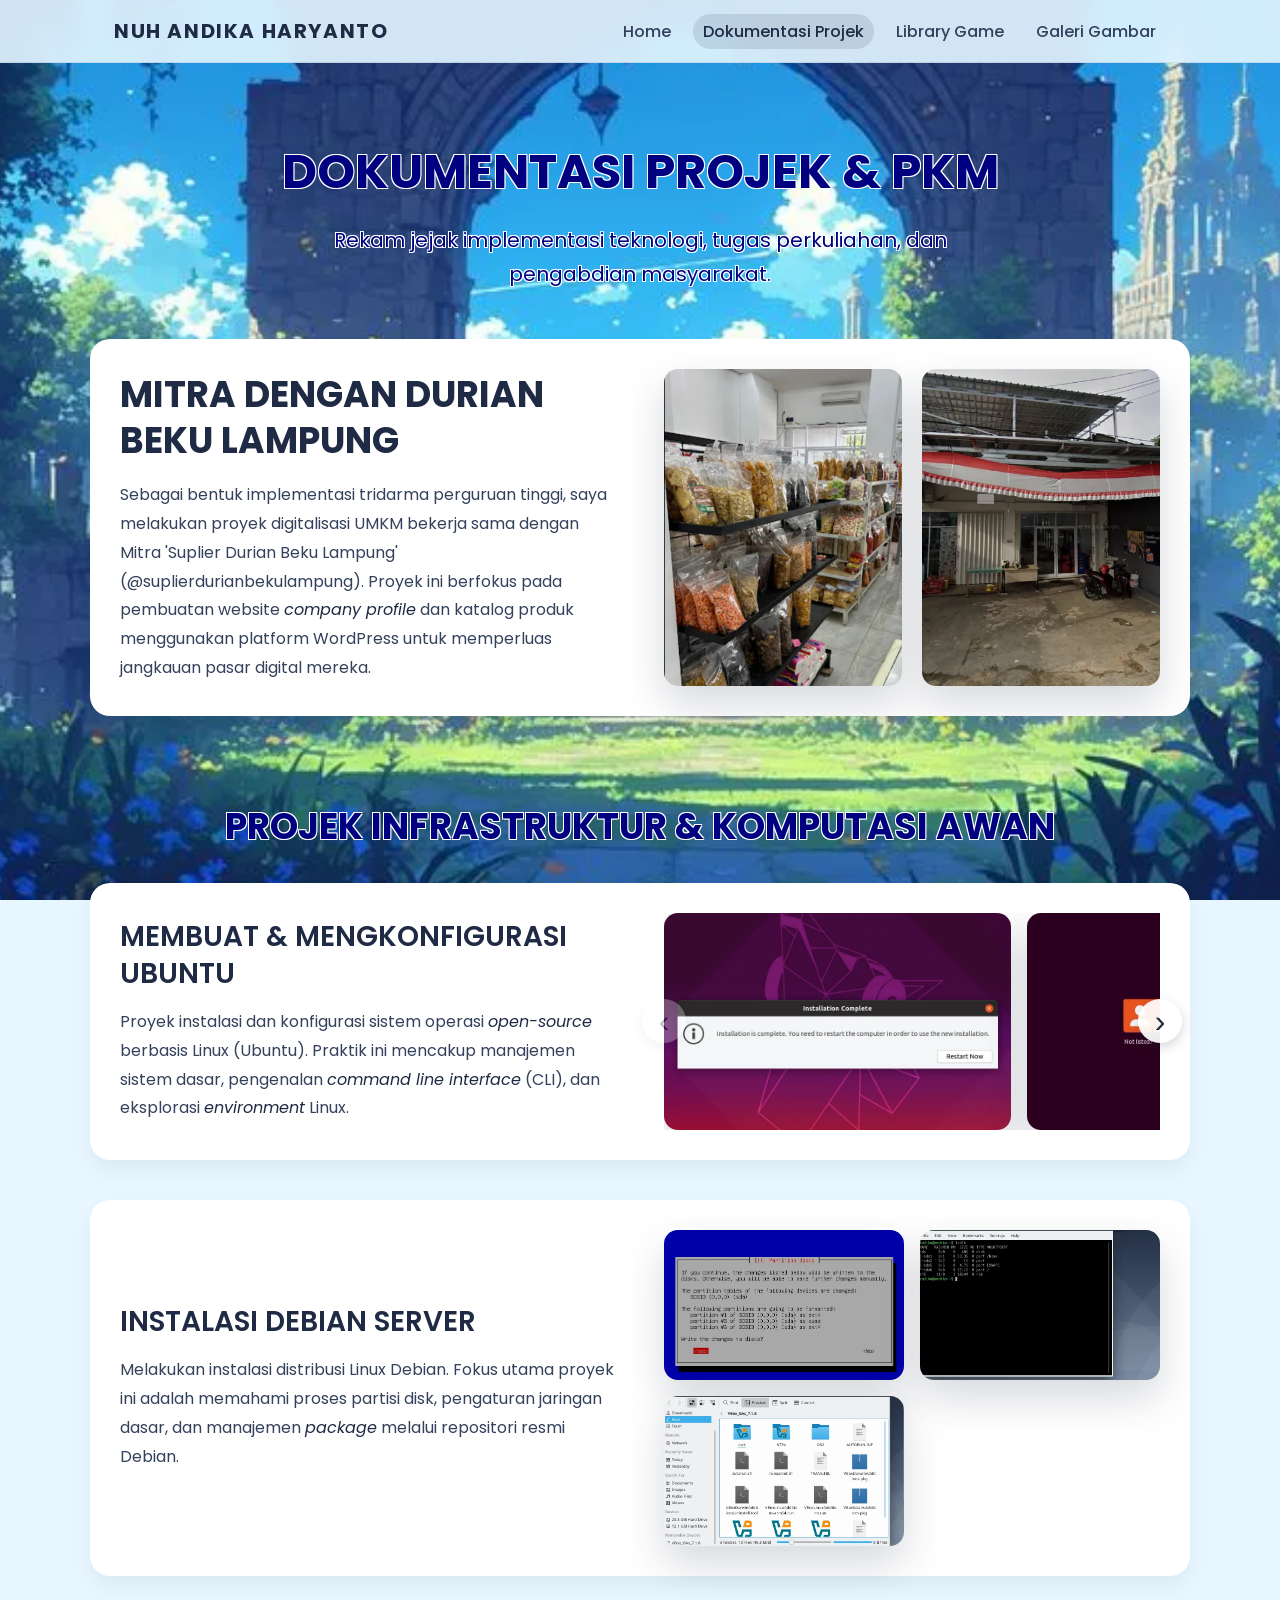
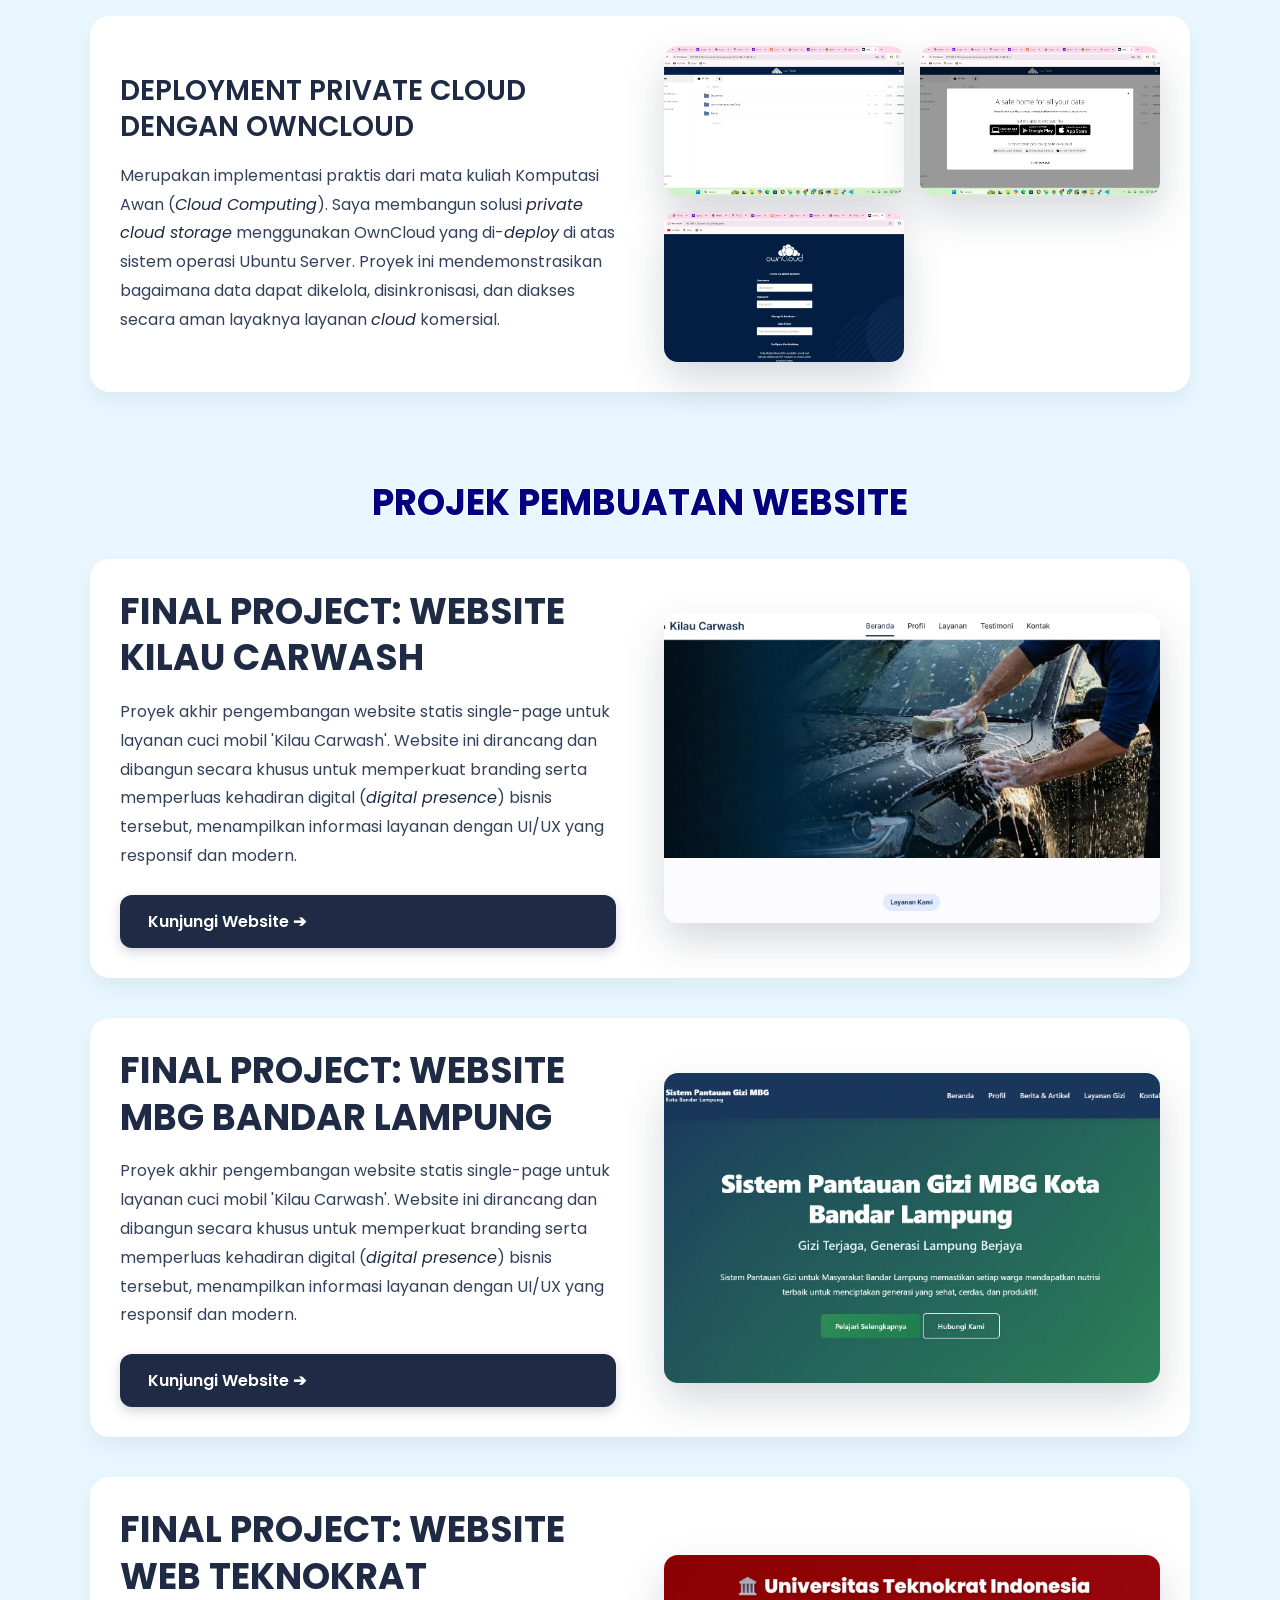
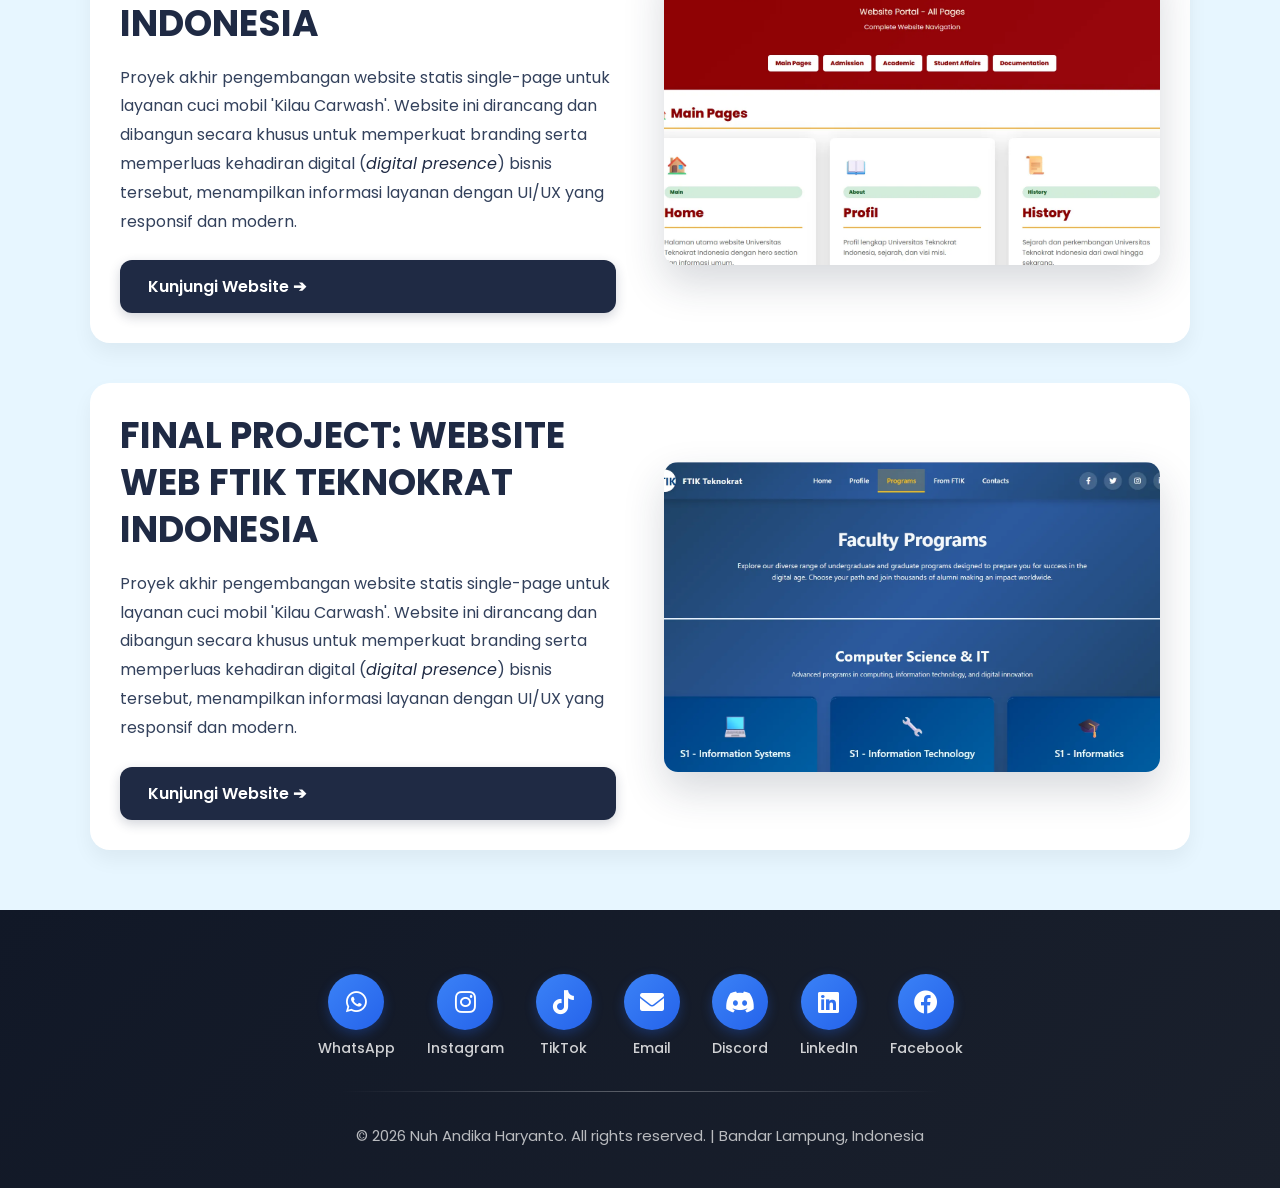
==== commit fb3362d1: "memperbaiki warna yang tidak kontras" ====
--- a/dokumentasi.html
+++ b/dokumentasi.html
@@ -36,8 +36,8 @@
       <!-- PAGE HEADER -->
       <section class="section page-header">
         <div class="container center">
-          <h1 class="title" style="color: navy;">DOKUMENTASI PROJEK & PKM</h1>
-          <p class="subtitle" style="color: navy;">
+          <h1 class="title" style="color: navy;text-shadow: -1px -1px 0 #ffffff, 1px -1px 0 #ffffff, -1px 1px 0 #ffffff, 1px 1px 0 #ffffff;">DOKUMENTASI PROJEK & PKM</h1>
+          <p class="subtitle" style="color: navy;text-shadow: -1px -1px 0 #ffffff, 1px -1px 0 #ffffff, -1px 1px 0 #ffffff, 1px 1px 0 #ffffff;">
             Rekam jejak implementasi teknologi, tugas perkuliahan, dan
             pengabdian masyarakat.
           </p>
@@ -84,7 +84,7 @@
       <!-- SECTION B: IT INFRASTRUCTURE PROJECTS -->
       <section class="section projects-header">
         <div class="container center">
-          <h2 class="section-title" style="color: navy;">PROJEK INFRASTRUKTUR & KOMPUTASI AWAN</h2>
+          <h2 class="section-title" style="color: navy;text-shadow: -1px -1px 0 #ffffff, 1px -1px 0 #ffffff, -1px 1px 0 #ffffff, 1px 1px 0 #ffffff;">PROJEK INFRASTRUKTUR & KOMPUTASI AWAN</h2>
         </div>
       </section>
 
@@ -249,7 +249,7 @@
 
     <section class="section projects-header">
       <div class="container center">
-        <h2 class="section-title" style="color: navy;">PROJEK PEMBUATAN WEBSITE</h2>
+        <h2 class="section-title" style="color: navy;text-shadow: -1px -1px 0 #ffffff, 1px -1px 0 #ffffff, -1px 1px 0 #ffffff, 1px 1px 0 #ffffff;">PROJEK PEMBUATAN WEBSITE</h2>
       </div>
     </section>
     <!-- WEB DEVELOPMENT PROJECT: KILAU CARWASH - ZIG-ZAG LAYOUT 2 (Image Left, Text Right) -->
--- a/style-dokumentasi.css
+++ b/style-dokumentasi.css
@@ -27,6 +27,10 @@
 }
 
 html {
+  width: 100%;
+  height: 100%;
+  margin: 0;
+  padding: 0;
   scroll-behavior: smooth;
 }
 
@@ -34,48 +38,38 @@
   font-family: "Poppins", sans-serif;
   color: var(--text-main);
   background-color: #e7f6ff;
+  width: 100%;
   min-height: 100vh;
-  width: 100%;
   margin: 0;
   padding: 0;
   position: relative;
   overflow-x: hidden;
 }
 
+body::before {
+  content: "";
+  position: fixed;
+  inset: 0;
+  background-image: url("game/banner2.webp");
+  background-repeat: no-repeat;
+  background-size: cover;
+  background-position: center center;
+  z-index: 0;
+  pointer-events: none;
+}
+
 body.bg-dokumentasi {
-  background-image: url("game/banner2.webp");
-  background-size: cover;
-  background-repeat: no-repeat;
-  background-attachment: scroll;
-  background-position: center top;
-  min-height: 100vh;
-  width: 100%;
-}
-
-/* Mobile optimization */
-@media (max-width: 480px) {
-  body.bg-dokumentasi {
-    background-position: center 0;
-    background-attachment: scroll;
-    background-size: cover;
-  }
-}
-
-/* Tablet optimization */
-@media (min-width: 481px) and (max-width: 1023px) {
-  body.bg-dokumentasi {
-    background-position: center center;
-    background-attachment: scroll;
-    background-size: cover;
-  }
-}
-
-/* Desktop optimization - parallax effect */
-@media (min-width: 1024px) {
-  body.bg-dokumentasi {
-    background-attachment: fixed;
-    background-position: center center;
-    background-size: cover;
+  background-color: #e7f6ff;
+}
+
+body > * {
+  position: relative;
+  z-index: 1;
+}
+
+@media (max-width: 1023px) {
+  body::before {
+    background-position: center top;
   }
 }
 
